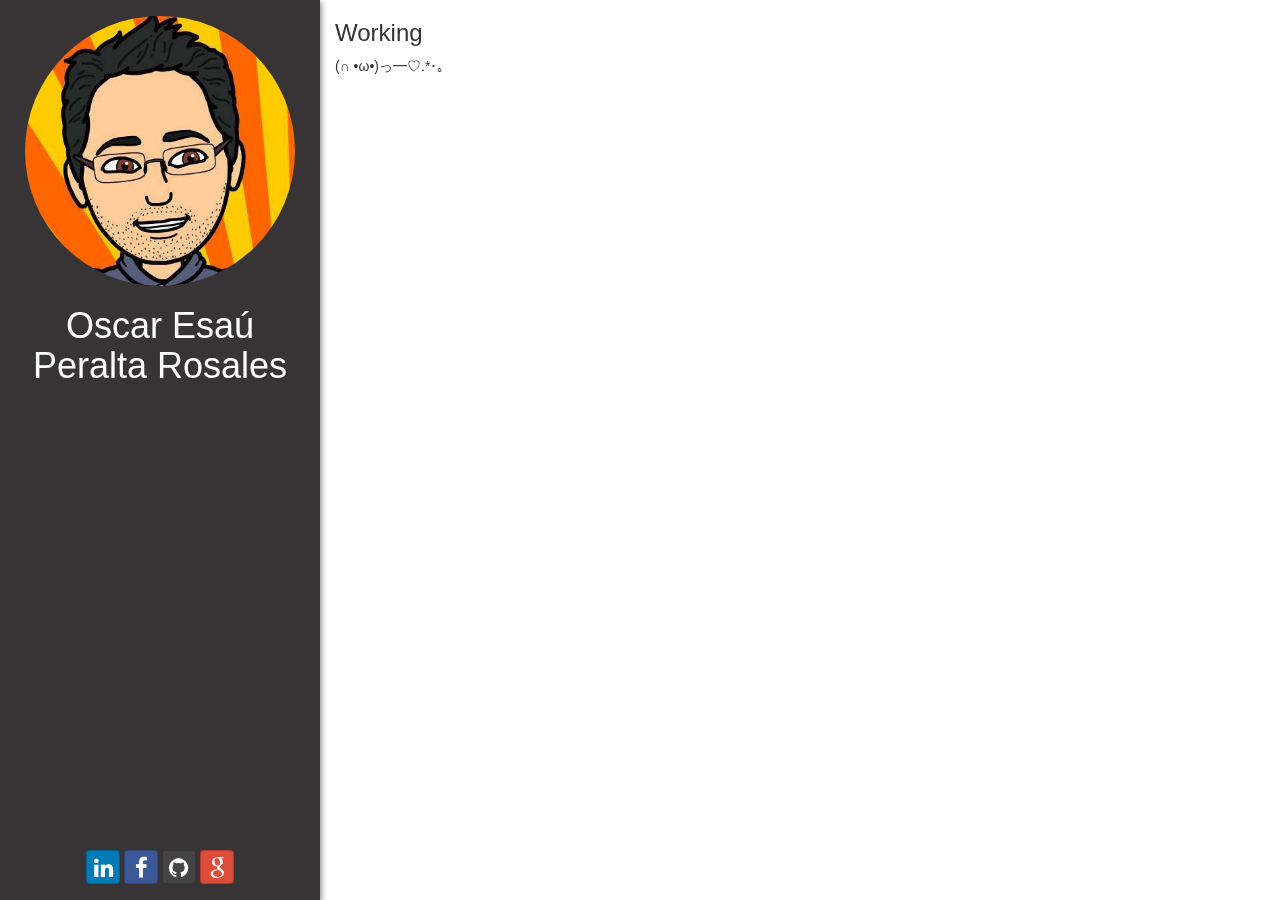
==== index.html @ de8d1b92 "Agregado CV" ====
<DOCTYPE! html>
<html lang="es">
<head>
	<meta charset="utf-8">
    <meta http-equiv="X-UA-Compatible" content="IE=edge">
    <meta name="viewport" content="width=device-width, initial-scale=1">

    <link rel="stylesheet" type="text/css" href="css/bootstrap.min.css">
    <link rel="stylesheet" type="text/css" href="css/font-awesome.min.css">
    <link rel="stylesheet" type="text/css" href="css/bootstrap-social.css">
    <link rel="stylesheet" type="text/css" href="css/app.css">

	<title> Esaú Peralta </title>
</head>
<body>

	<div class="container-fluid">
		<div class="row">
			<div class="col-md-3 col-sm-12 sidebar">
				<div class="row">
					<div class="col-md-12 col-sm-12 top">
						<a href="docs/cv_7.pdf" target="_blank"> 
							<img src="img/pic.jpg" class="img-circle" height="30%">
						</a>
						<div class="col-md-12">
							<h1> Oscar Esaú Peralta Rosales </h1>
						</div>
					</div>
					<div class="col-ms-12 bottom">
						<a class="btn btn-social-icon btn-linkedin" href="https://www.linkedin.com/in/esauopr" target="_blank">
							<i class="fa fa-linkedin"></i>
						</a>
						<a class="btn btn-social-icon btn-facebook" href="https://www.facebook.com/esau.peralta.5" target="_blank">
							<i class="fa fa-facebook"></i>
						</a>
						<a class="btn btn-social-icon btn-github" href="https://github.com/EsauPR" target="_blank">
							<i class="fa fa-github"></i>
						</a>
						<a class="btn btn-social-icon btn-google" href="https://plus.google.com/u/0/+EsaúPeralta" target="_blank">
							<i class="fa fa-google"></i>
						</a>
					</div>
				</div>
			</div>
			<div class="col-md-9 col-md-offset-3 col-sm-12 content">
				<div class="row">
					<div class="col-md-12 head">
						<h3> Working </h3>
						<footer class="footer" >
							(∩ •ω•)っ━♡.*･｡	
						</footer>
						
					</div>
					<div class="col-md-12 body">
										
					</div>
				</div>
			</div>
		</div>
	</div>
	<script type="text/javascript" src="js/jquery-1.11.3.min.js"></script>
	<script type="text/javascript" src="js/bootstrap.min.js"></script>
</body>
</html>
---- css/app.css ----
/*
*	Small devices (tablets, 768px and up)
*	@media (min-width: @screen-sm-min) { ... }
*
*	Medium devices (desktops, 992px and up)
*	@media (min-width: @screen-md-min) { ... }
*
*	Large devices (large desktops, 1200px and up)
*	@media (min-width: @screen-lg-min) { ... }
*/

@media (min-width: 992px) {
	.sidebar {
		position: fixed;
		height: 100%;
	}
	
	.bottom {
		position: absolute;
		left: 0px;
		bottom: 0px;
		width: 100%;
	}
}

.sidebar {
	background-color: #383436;
	box-shadow: 2px 2px 5px #999;
}

.top {
	text-align: center;
	top: auto;
	padding: 5% 0%;
	color: white;
}

.content {
	
}

.head {
}

.body {

}

.bottom {
	text-align: center;
	padding-bottom: 5%;
}
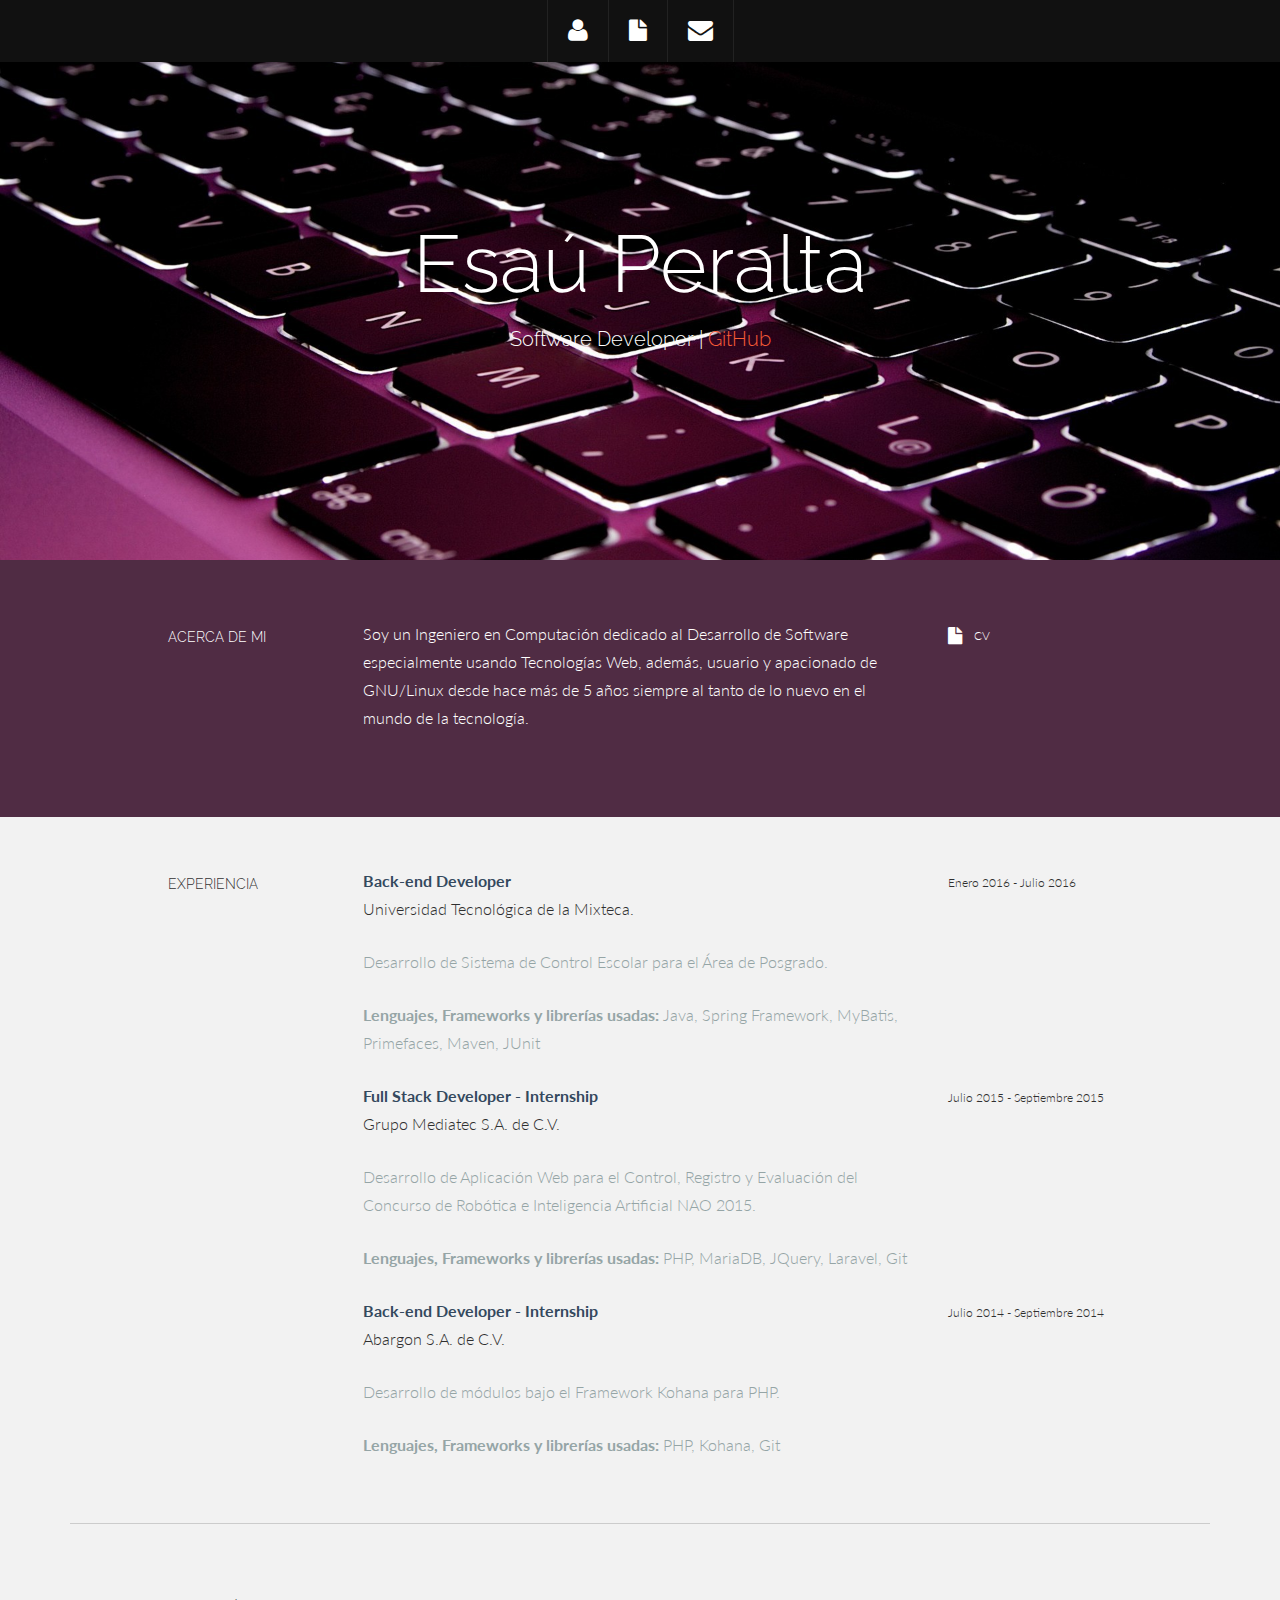
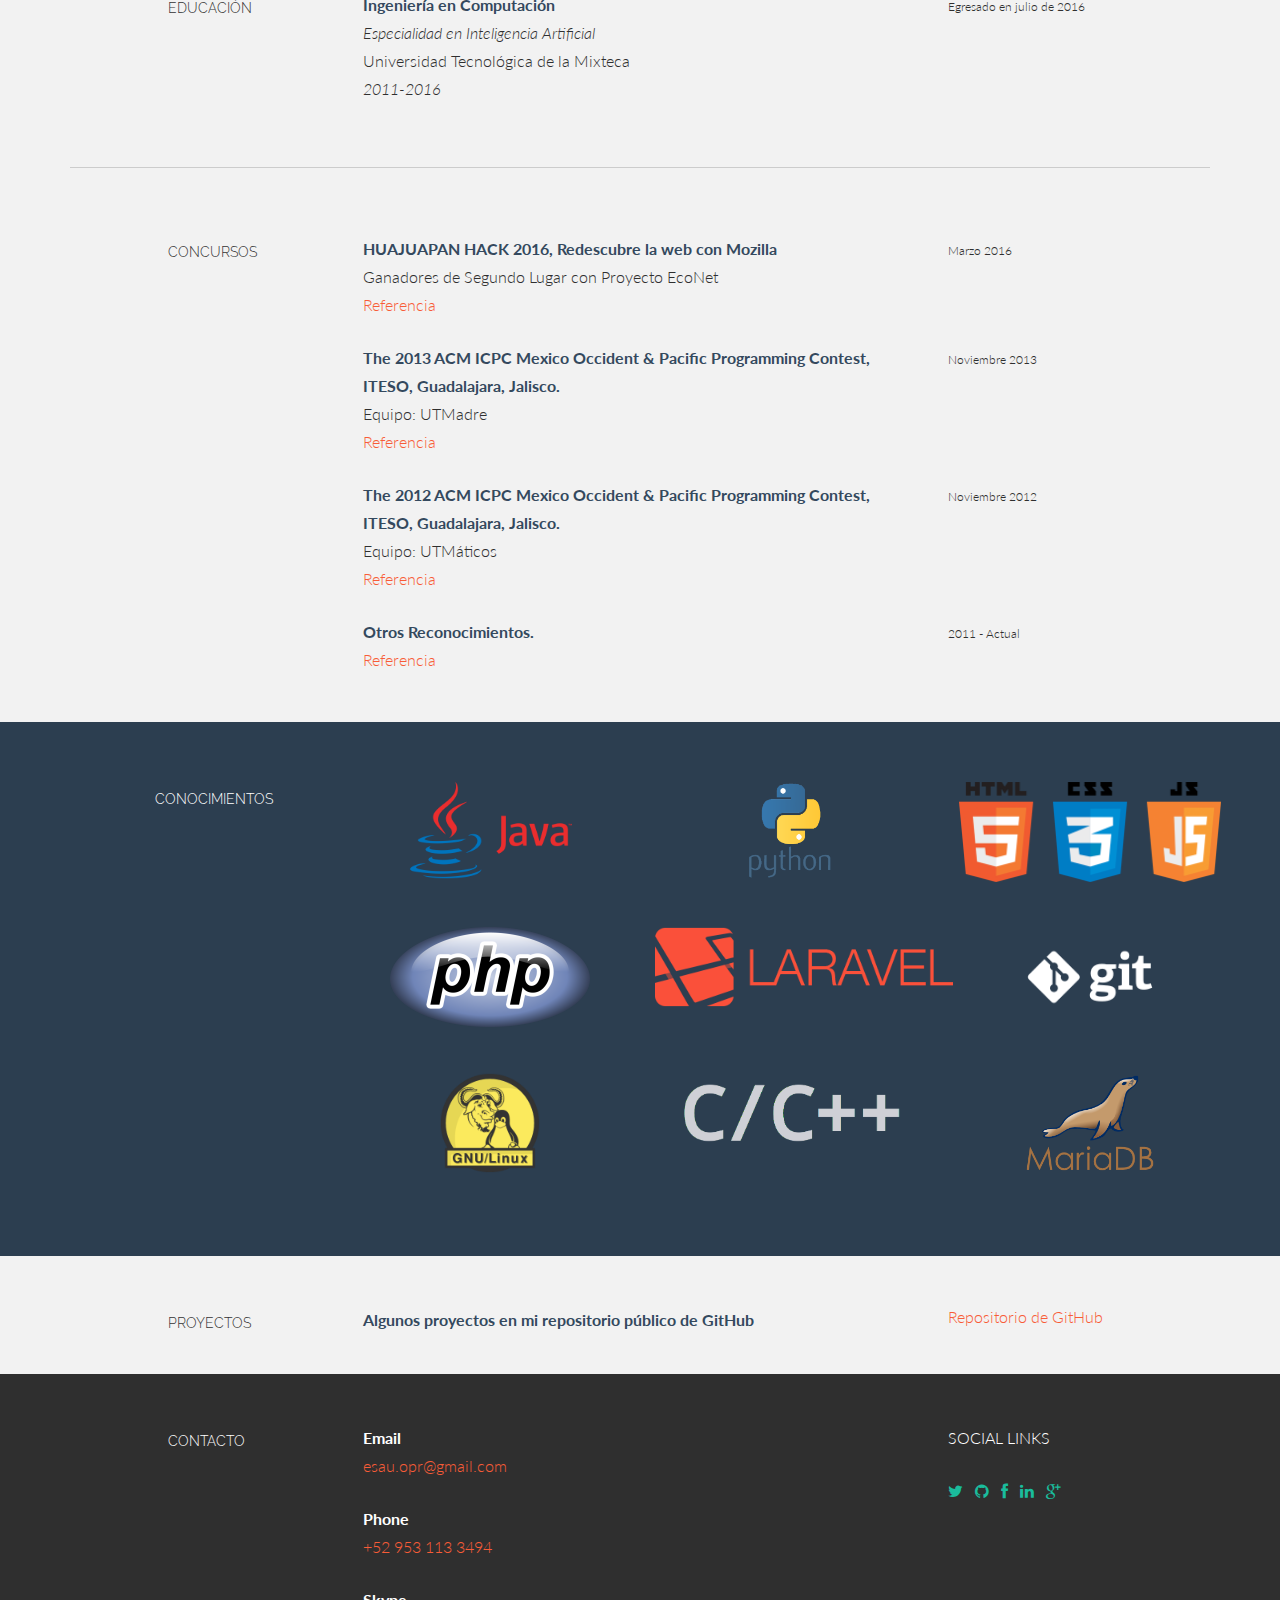
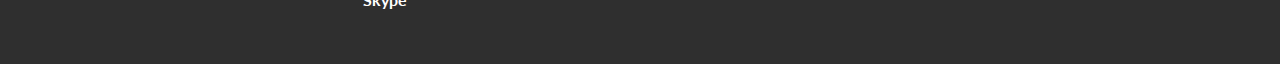
==== commit f1917518: "Actualizaciones menores" ====
--- a/index.html
+++ b/index.html
@@ -1,64 +1,335 @@
-<DOCTYPE! html>
-<html lang="es">
-<head>
-	<meta charset="utf-8">
-    <meta http-equiv="X-UA-Compatible" content="IE=edge">
-    <meta name="viewport" content="width=device-width, initial-scale=1">
-
-    <link rel="stylesheet" type="text/css" href="css/bootstrap.min.css">
-    <link rel="stylesheet" type="text/css" href="css/font-awesome.min.css">
-    <link rel="stylesheet" type="text/css" href="css/bootstrap-social.css">
-    <link rel="stylesheet" type="text/css" href="css/app.css">
-
-	<title> Esaú Peralta </title>
-</head>
-<body>
-
-	<div class="container-fluid">
+<!DOCTYPE html>
+<html lang="en">
+  <head>
+    <meta charset="utf-8">
+    <meta name="viewport" content="width=device-width, initial-scale=1.0">
+    <meta name="description" content="">
+    <meta name="author" content="">
+    <link rel="shortcut icon" href="assets/ico/favicon.png">
+
+    <title>Esaú Peralta - Resume</title>
+
+    <!-- Bootstrap core CSS -->
+    <link href="assets/css/bootstrap.css" rel="stylesheet">
+
+    <!-- Custom styles for this template -->
+    <link href="assets/css/main.css" rel="stylesheet">
+    
+	<link rel="stylesheet" href="assets/css/font-awesome.min.css">
+	<link rel="stylesheet" type="text/css" href="assets/css/bootstrap-social.css">
+    
+    <link href='http://fonts.googleapis.com/css?family=Lato:300,400,700,300italic,400italic' rel='stylesheet' type='text/css'>
+    <link href='http://fonts.googleapis.com/css?family=Raleway:400,300,700' rel='stylesheet' type='text/css'>
+    
+    <script src="assets/js/jquery.min.js"></script>
+    <script type="text/javascript" src="assets/js/smoothscroll.js"></script> 
+    <script src="assets/js/Chart.js"></script>
+
+    <!-- HTML5 shim and Respond.js IE8 support of HTML5 elements and media queries -->
+    <!--[if lt IE 9]>
+      <script src="assets/js/html5shiv.js"></script>
+      <script src="assets/js/respond.min.js"></script>
+    <![endif]-->
+  </head>
+
+  <body data-spy="scroll" data-offset="0" data-target="#nav">
+
+	<div id="section-topbar">
+		<div id="topbar-inner">
+			<div class="container">
+				<div class="row">
+					<div class="dropdown">
+						<ul id="nav" class="nav">
+							<li class="menu-item"><a class="smoothScroll" href="#about" title="About"><i class="icon-user"></i></a></li>
+							<li class="menu-item"><a class="smoothScroll" href="#resume" title="Resume"><i class="icon-file"></i></a></li>
+							<li class="menu-item"><a class="smoothScroll" href="#contact" title="Contact"><i class="icon-envelope"></i></a></li>
+						</ul><!--/ uL#nav -->
+					</div><!-- /.dropdown -->
+
+					<div class="clear"></div>
+				</div><!--/.row -->
+			</div><!--/.container -->
+
+			<div class="clear"></div>
+		</div><!--/ #topbar-inner -->
+	</div><!--/ #section-topbar -->
+
+	
+	<div id="headerwrap">
+		<div class="container">
+			<div class="row centered">
+				<div class="col-lg-12">
+					<h1>Esaú Peralta</h1>
+					<h3>Software Developer | <a href="https://github.com/EsauPR" target="_blank">GitHub</a></h3>
+				</div><!--/.col-lg-12 -->
+			</div><!--/.row -->
+		</div><!--/.container -->
+	</div><!--/.#headerwrap -->
+	
+
+	<section id="about" name="about"></section>
+	<div id="intro">
+		<div class="container">
+			<div class="row">
+				
+				<div class="col-lg-2 col-lg-offset-1">
+					<h5>ACERCA DE MI</h5>
+				</div>
+				<div class="col-lg-6">
+					<p>Soy un Ingeniero en Computación dedicado al Desarrollo de Software especialmente usando Tecnologías Web, además, usuario y apacionado de GNU/Linux desde hace más de 5 años siempre al tanto de lo nuevo en el mundo de la tecnología.</p>
+				</div>
+				<div class="col-lg-3">
+					<p><a href="docs/cv_7.pdf" target="_blank"><i class="icon-file"></i></a> <sm>CV</sm></p>
+				</div>
+				
+			</div><!--/.row -->
+		</div><!--/.container -->
+	</div><!--/ #intro -->
+
+
+	<section id="resume" name="resume"></section>
+	
+	<!--WORK DESCRIPTION -->
+	<div class="container desc">
 		<div class="row">
-			<div class="col-md-3 col-sm-12 sidebar">
+
+				<div class="col-lg-2 col-lg-offset-1">
+					<h5>EXPERIENCIA</h5>
+				</div>
+
+				<div class="col-lg-6">
+					<p><t>Back-end Developer</t><br/>
+						Universidad Tecnológica de la Mixteca. <br/>
+					</p>
+					<p><more>Desarrollo de Sistema de Control Escolar para el Área de Posgrado.</more></p>
+					<p><more><strong>Lenguajes, Frameworks y librerías usadas:</strong>
+					Java, Spring Framework, MyBatis, Primefaces, Maven, JUnit</more></p>
+				</div>
+				<div class="col-lg-3">
+					<p><sm>Enero 2016 - Julio 2016</sm></p>
+				</div>
+
+				<div class="col-lg-6 col-lg-offset-3">
+					<p><t>Full Stack Developer - Internship</t><br/>
+						Grupo Mediatec S.A. de C.V.</i> <br/>
+					</p>
+					<p><more>Desarrollo de Aplicación Web para el Control, Registro y Evaluación del Concurso de Robótica e Inteligencia Artificial NAO 2015.</more></p>
+					<p><more><strong>Lenguajes, Frameworks y librerías usadas:</strong>
+					PHP, MariaDB, JQuery, Laravel, Git</more></p>
+				</div>
+				<div class="col-lg-3">
+					<p><sm>Julio 2015 - Septiembre 2015</sm></p>
+				</div>
+
+				<div class="col-lg-6 col-lg-offset-3">
+					<p><t>Back-end Developer - Internship</t><br/>
+						Abargon S.A. de C.V.</i> <br/>
+					</p>
+					<p><more>Desarrollo de módulos bajo el Framework Kohana para PHP.</more></p>
+					<p><more><strong>Lenguajes, Frameworks y librerías usadas:</strong>
+					PHP, Kohana, Git</more></p>
+				</div>
+				<div class="col-lg-3">
+					<p><sm>Julio 2014 - Septiembre 2014</sm></p>
+				</div>
+	
+				
+		</div><!--/.row -->
+		<br>
+		<hr>
+	</div><!--/.container -->
+
+	<!--EDUCATION DESCRIPTION -->
+	<div class="container desc">
+		<div class="row">
+
+				<div class="col-lg-2 col-lg-offset-1">
+					<h5>EDUCACIÓN</h5>
+				</div>
+				<div class="col-lg-6">
+					<p><t>Ingeniería en Computación</t><br/>
+						<i>Especialidad en Inteligencia Artificial</i><br/>
+						Universidad Tecnológica de la Mixteca <br/>
+						<i>2011-2016</i>
+					</p>
+				</div>
+				<div class="col-lg-3">
+					<p><sm>Egresado en julio de 2016</sm><br/>
+					</p>
+				</div>
+	
+		</div><!--/.row -->
+		<br>
+		<hr>
+	</div><!--/.container -->
+
+	<!--AWARDS DESCRIPTION -->
+	<div class="container desc">
+		<div class="row">
+				<div class="col-lg-2 col-lg-offset-1">
+					<h5>CONCURSOS</h5>
+				</div>
+				<div class="col-lg-6">
+					<p><t>HUAJUAPAN HACK 2016, Redescubre la web con Mozilla</t><br/>
+						Ganadores de Segundo Lugar con Proyecto EcoNet <br/>
+						<a href="http://www.huajuapanhack.com/" target="_blank">Referencia</a>
+					</p>
+				</div>
+				<div class="col-lg-3">
+					<p><sm>Marzo 2016</sm></p>
+				</div>
+	
+				<div class="col-lg-6 col-lg-offset-3">
+					<p><t>The 2013 ACM ICPC Mexico Occident &amp; Pacific Programming Contest, ITESO,
+Guadalajara, Jalisco.</t><br/>
+						Equipo: UTMadre <br/>
+						<a href="http://blogs.iteso.mx/acm/2013/09/25/equipos-clasificados-al-regional-2013-en-iteso/" target="_blank">Referencia</a>
+					</p>
+				</div>
+				<div class="col-lg-3">
+					<p><sm>Noviembre 2013</sm></p>
+				</div>
+
+				<div class="col-lg-6 col-lg-offset-3">
+					<p><t>The 2012 ACM ICPC Mexico Occident &amp; Pacific Programming Contest, ITESO,
+Guadalajara, Jalisco.</t><br/>
+						Equipo: UTMáticos <br/>
+						<a href="http://blogs.iteso.mx/acm/2012/10/15/equipos-clasificados-al-regional-considerando-resultados-de-preliminares-hasta-el-13-de-octubre/" target="_blank">Referencia</a>
+					</p>
+				</div>
+				<div class="col-lg-3">
+					<p><sm>Noviembre 2012</sm></p>
+				</div>
+
+				<div class="col-lg-6 col-lg-offset-3">
+					<p><t>Otros Reconocimientos.</t><br/>
+						<a href="docs/Reconocimientos" target="_blank">Referencia</a>
+					</p>
+				</div>
+				<div class="col-lg-3">
+					<p><sm>2011 - Actual</sm></p>
+				</div>
+		
+		</div><!--/.row -->
+		<br>
+	</div><!--/.container -->
+	
+	
+	<!--SKILLS DESCRIPTION -->
+	<div id="skillswrap">
+		<div class="container">
+			<div class="row">
 				<div class="row">
-					<div class="col-md-12 col-sm-12 top">
-						<a href="docs/cv_7.pdf" target="_blank"> 
-							<img src="img/pic.jpg" class="img-circle" height="30%">
-						</a>
-						<div class="col-md-12">
-							<h1> Oscar Esaú Peralta Rosales </h1>
-						</div>
-					</div>
-					<div class="col-ms-12 bottom">
-						<a class="btn btn-social-icon btn-linkedin" href="https://www.linkedin.com/in/esauopr" target="_blank">
-							<i class="fa fa-linkedin"></i>
-						</a>
-						<a class="btn btn-social-icon btn-facebook" href="https://www.facebook.com/esau.peralta.5" target="_blank">
-							<i class="fa fa-facebook"></i>
-						</a>
-						<a class="btn btn-social-icon btn-github" href="https://github.com/EsauPR" target="_blank">
-							<i class="fa fa-github"></i>
-						</a>
-						<a class="btn btn-social-icon btn-google" href="https://plus.google.com/u/0/+EsaúPeralta" target="_blank">
-							<i class="fa fa-google"></i>
-						</a>
-					</div>
-				</div>
+					<div class="col-lg-2 col-lg-offset-1">
+						<h5>CONOCIMIENTOS</h5>
+					</div>
+					<div class="col-lg-3 centered">
+						<img height="100px" src="assets/img/logos/java-logo.png"/>
+					</div>
+					<div class="col-lg-3 centered">
+						<img height="100px" src="assets/img/logos/Python-Logo-PNG-Image.png"/>
+					</div>
+					<div class="col-lg-3 centered">
+						<img height="100px" src="assets/img/logos/html5-css-javascript-logos.png"/>
+					</div>	
+				</div>
+				<br/><br/>
+				<div class="row">
+					<div class="col-lg-3 col-lg-offset-3 centered">
+						<img height="100px" src="assets/img/logos/800px-CmpE146_S13_T2_PHP-logo.png"/>
+					</div>
+					<div class="col-lg-3 centered">
+						<img height="80px" src="assets/img/logos/laravel.png"/>
+					</div>
+					<div class="col-lg-3 centered">
+						<img height="100px" src="assets/img/logos/logo_git.png"/>
+					</div>
+				</div>
+				<br/><br/>
+				<div class="row">
+					<div class="col-lg-3 col-lg-offset-3 centered">
+						<img height="100px" src="assets/img/logos/gnulinuxLogo.png"/>
+					</div>
+					<div class="col-lg-3 centered">
+						<img height="80px" src="assets/img/logos/c.png"/>
+					</div>
+					<div class="col-lg-3 centered">
+						<img height="100px" src="assets/img/logos/Mariadb.png"/>
+					</div>
+				</div>
+
+			</div><!--/.row -->
+			<br/>
+		</div><!--/.container -->
+	</div><!--/ #skillswrap -->
+
+	<div class="container desc">
+		<div class="row">
+			<div class="col-lg-2 col-lg-offset-1">
+				<h5>PROYECTOS</h5>
 			</div>
-			<div class="col-md-9 col-md-offset-3 col-sm-12 content">
-				<div class="row">
-					<div class="col-md-12 head">
-						<h3> Working </h3>
-						<footer class="footer" >
-							(∩ •ω•)っ━♡.*･｡	
-						</footer>
-						
-					</div>
-					<div class="col-md-12 body">
-										
-					</div>
-				</div>
+			<div class="col-lg-6">
+				<p><t>Algunos proyectos en mi repositorio público de GitHub</t><br/>
+				</p>
 			</div>
+			<div class="col-lg-3">
+				<a href="https://github.com/EsauPR" target="_blank">Repositorio de GitHub</a>
+			</div>
+			<br/><br/><br/>
 		</div>
 	</div>
-	<script type="text/javascript" src="js/jquery-1.11.3.min.js"></script>
-	<script type="text/javascript" src="js/bootstrap.min.js"></script>
-</body>
+	
+
+
+	<section id="contact" name="contact"></section>
+	<!--FOOTER DESCRIPTION -->
+	<div id="footwrap">
+		<div class="container">
+			<div class="row">
+			
+				<div class="col-lg-2 col-lg-offset-1">
+					<h5>CONTACTO</h5>
+				</div>
+				<div class="col-lg-6">
+					<p><t>Email</t><br/>
+						<a href="mailto:esau.opr@gmail.com">esau.opr@gmail.com</a><br/>
+					</p>
+					<p><t>Phone</t><br/>
+						<a href="tel:+529531133494">+52 953 113 3494</a> <br/>
+					</p>
+					<p style="margin-bottom: 0px;"><t>Skype</t></p>
+						<script type="text/javascript" src="https://secure.skypeassets.com/i/scom/js/skype-uri.js"></script>
+						<div id="SkypeButton_Call_esau_peralta_1">
+							<script type="text/javascript">
+								Skype.ui({
+								"name": "call",
+								"element": "SkypeButton_Call_esau_peralta_1",
+								"participants": ["esau_peralta"]
+								});
+							</script>
+						</div>
+					
+				</div>
+				<div class="col-lg-3">
+					<p>SOCIAL LINKS</p>
+					<p>
+						<a href="https://twitter.com/EsauOpr" target="_blank"><i class="icon-twitter"></i></a>
+						<a href="https://github.com/EsauPR" target="_blank"><i class="icon-github"></i></a>
+						<a href="https://www.facebook.com/esau.peralta.5" target="_blank"><i class="icon-facebook"></i></a>
+						<a href="https://www.linkedin.com/in/esauopr" target="_blank"><i class="icon-linkedin"></i></a>
+						<a href="https://plus.google.com/u/0/+Esa%C3%BAPeralta" target="_blank"><i class="icon-google-plus"></i></a>
+					</p>
+				</div>
+			</div><!--/.row -->
+		</div><!--/.container -->
+	</div><!--/ #footer -->
+	
+	
+	
+
+    <!-- Bootstrap core JavaScript
+    ================================================== -->
+    <!-- Placed at the end of the document so the pages load faster -->
+    <script src="assets/js/bootstrap.js"></script>
+  </body>
 </html>
--- a/assets/css/main.css
+++ b/assets/css/main.css
@@ -0,0 +1,285 @@
+ /* Author: Carlos Alvarez
+ * URL: http://alvarez.is
+ *
+ * Project Name: Kelvin - Free Bootstrap 3 Resume Theme
+ * Version: 1.0
+ * URL: http://blacktie.co
+ */
+
+body {
+  background-color: #f2f2f2;
+    font-family: "Lato";
+    font-weight: 300;
+    font-size: 16px;
+    color: #555;
+
+    -webkit-font-smoothing: antialiased;
+    -webkit-overflow-scrolling: touch;
+}
+
+/* Titles */
+h1, h2, h3, h4, h5, h6 {
+    font-family: "Raleway";
+    font-weight: 300;
+    color: #333;
+}
+
+
+/* Paragraph & Typographic */
+p {
+    line-height: 28px;
+    margin-bottom: 25px;
+}
+
+.centered {
+    text-align: center;
+}
+
+/* Links */
+a {
+    color: #f85c37;
+    word-wrap: break-word;
+
+    -webkit-transition: color 0.1s ease-in, background 0.1s ease-in;
+    -moz-transition: color 0.1s ease-in, background 0.1s ease-in;
+    -ms-transition: color 0.1s ease-in, background 0.1s ease-in;
+    -o-transition: color 0.1s ease-in, background 0.1s ease-in;
+    transition: color 0.1s ease-in, background 0.1s ease-in;
+}
+
+a:hover,
+a:focus {
+    color: #7b7b7b;
+    text-decoration: none;
+    outline: 0;
+}
+
+a:before,
+a:after {
+    -webkit-transition: color 0.1s ease-in, background 0.1s ease-in;
+    -moz-transition: color 0.1s ease-in, background 0.1s ease-in;
+    -ms-transition: color 0.1s ease-in, background 0.1s ease-in;
+    -o-transition: color 0.1s ease-in, background 0.1s ease-in;
+    transition: color 0.1s ease-in, background 0.1s ease-in;
+}
+
+ hr {
+    display: block;
+    height: 1px;
+    border: 0;
+    border-top: 1px solid #ccc;
+    margin: 1em 0;
+    padding: 0;
+}
+
+
+/*---------------------------------------------------
+	3.1 Topbar
+---------------------------------------------------*/
+
+#section-topbar {
+	position: fixed;
+	top: 0;
+	left: 0;
+	right: 0;
+	z-index: 10000;
+	overflow: visible;
+	font: normal 16px/24px  'Open Sans', "Helvetica Neue", Helvetica, Arial, sans-serif;
+}
+
+#section-topbar a {
+  color: #fff;
+}
+
+#topbar-inner {
+	background: #111;
+	line-height: 0;
+	text-align: center;
+}
+
+/*
+	Top Bar
+
+	By default, top navigation bar uses "fixed" position
+*/
+#section-topbar ul#nav {
+	display: inline-block;
+	position: relative;
+	margin: 0;
+	padding: 0;
+
+	border-right: 1px solid #222;
+
+	/* For IE, the outcast */
+	zoom:1;
+	*display: inline;
+}
+
+#section-topbar ul#nav > li {
+	display: block;
+    float: left;
+    padding: 0;
+}
+
+
+#section-topbar ul#nav a {
+  display: block;
+  font: normal 11px/18px "Helvetica Neue", Helvetica, Arial, sans-serif;
+  text-decoration: none;
+  padding: 18px 20px 18px 20px;
+  border-left: 1px solid #222;
+}
+
+	#section-topbar ul#nav a:hover {
+	  background: #222;
+	  text-decoration: none;
+	  border-left: 1px solid #111;
+	}
+
+	#section-topbar ul#nav .active a {
+		background: #44bbaa;
+		border-left: 1px solid #111;
+	}
+
+		#section-topbar ul#nav .active a:hover {
+			background: #44bbaa;
+		}
+#section-topbar i {
+	font-size: 25px;
+}
+/*---------------------------------------------------
+	SECTION WRAPS
+---------------------------------------------------*/
+
+/* Header Wrap */
+#headerwrap {
+	background: url(../img/wallhaven-14670.jpg) no-repeat center top;
+	margin-top: 60px;
+	padding-top:140px;
+	text-align:center;
+	background-attachment: relative;
+	background-position: center center;
+	min-height: 500px;
+	width: 100%;
+	
+    -webkit-background-size: 100%;
+    -moz-background-size: 100%;
+    -o-background-size: 100%;
+    background-size: 100%;
+
+    -webkit-background-size: cover;
+    -moz-background-size: cover;
+    -o-background-size: cover;
+    background-size: cover;
+}
+
+#headerwrap h1 {
+	font-size: 80px;
+	color: white;
+}
+
+#headerwrap h3 {
+	font-size: 20px;
+	color: white;
+}
+
+/* Intnro Wrap */
+
+#intro {
+	/*background: #2c3e50;*/
+	background: #502c44;
+	padding-top: 60px;
+	padding-bottom: 60px;
+	color: white;
+} 
+
+#intro h5, p {
+	color: white;
+}
+
+#intro i {
+	color: white;
+	font-size: 20px;
+	padding-right: 8px;
+	vertical-align: middle;
+}
+
+
+#skillswrap {
+	background: #2c3e50;
+	padding-top: 60px;
+	padding-bottom: 60px;
+	color: white;
+}
+
+#skillswrap h5, p {
+	color: white;
+}
+
+#footwrap {
+	background: #2f2f2f;
+	padding-top: 50px;
+	padding-bottom: 50px;
+}
+
+#footwrap p {
+	color: white;
+}
+
+#footwrap h5 {
+	color: white;
+}
+
+
+#footwrap t {
+	font-weight: 700;
+}
+
+#footwrap i {
+	padding-right: 8px;
+	color: #1abc9c;
+}
+
+/* Copyright Wrap */
+
+#c {
+	background: #222222;
+	padding-top: 15px;
+	text-align: right;
+}
+
+#c p {
+	color: white
+}
+
+
+
+/* Global Values */
+
+.desc {
+	padding-top: 50px;
+}
+
+.desc p {
+	color: #2f2f2f;
+}
+
+.desc t {
+	color: #34495e;
+	font-weight: 700;
+}
+
+.desc imp {
+	padding: 6px;
+	color: white;
+	background: #34495e;
+}
+
+.desc more {
+	color: #95a5a6;
+}
+
+
+sm {
+	font-size: 12px;
+}
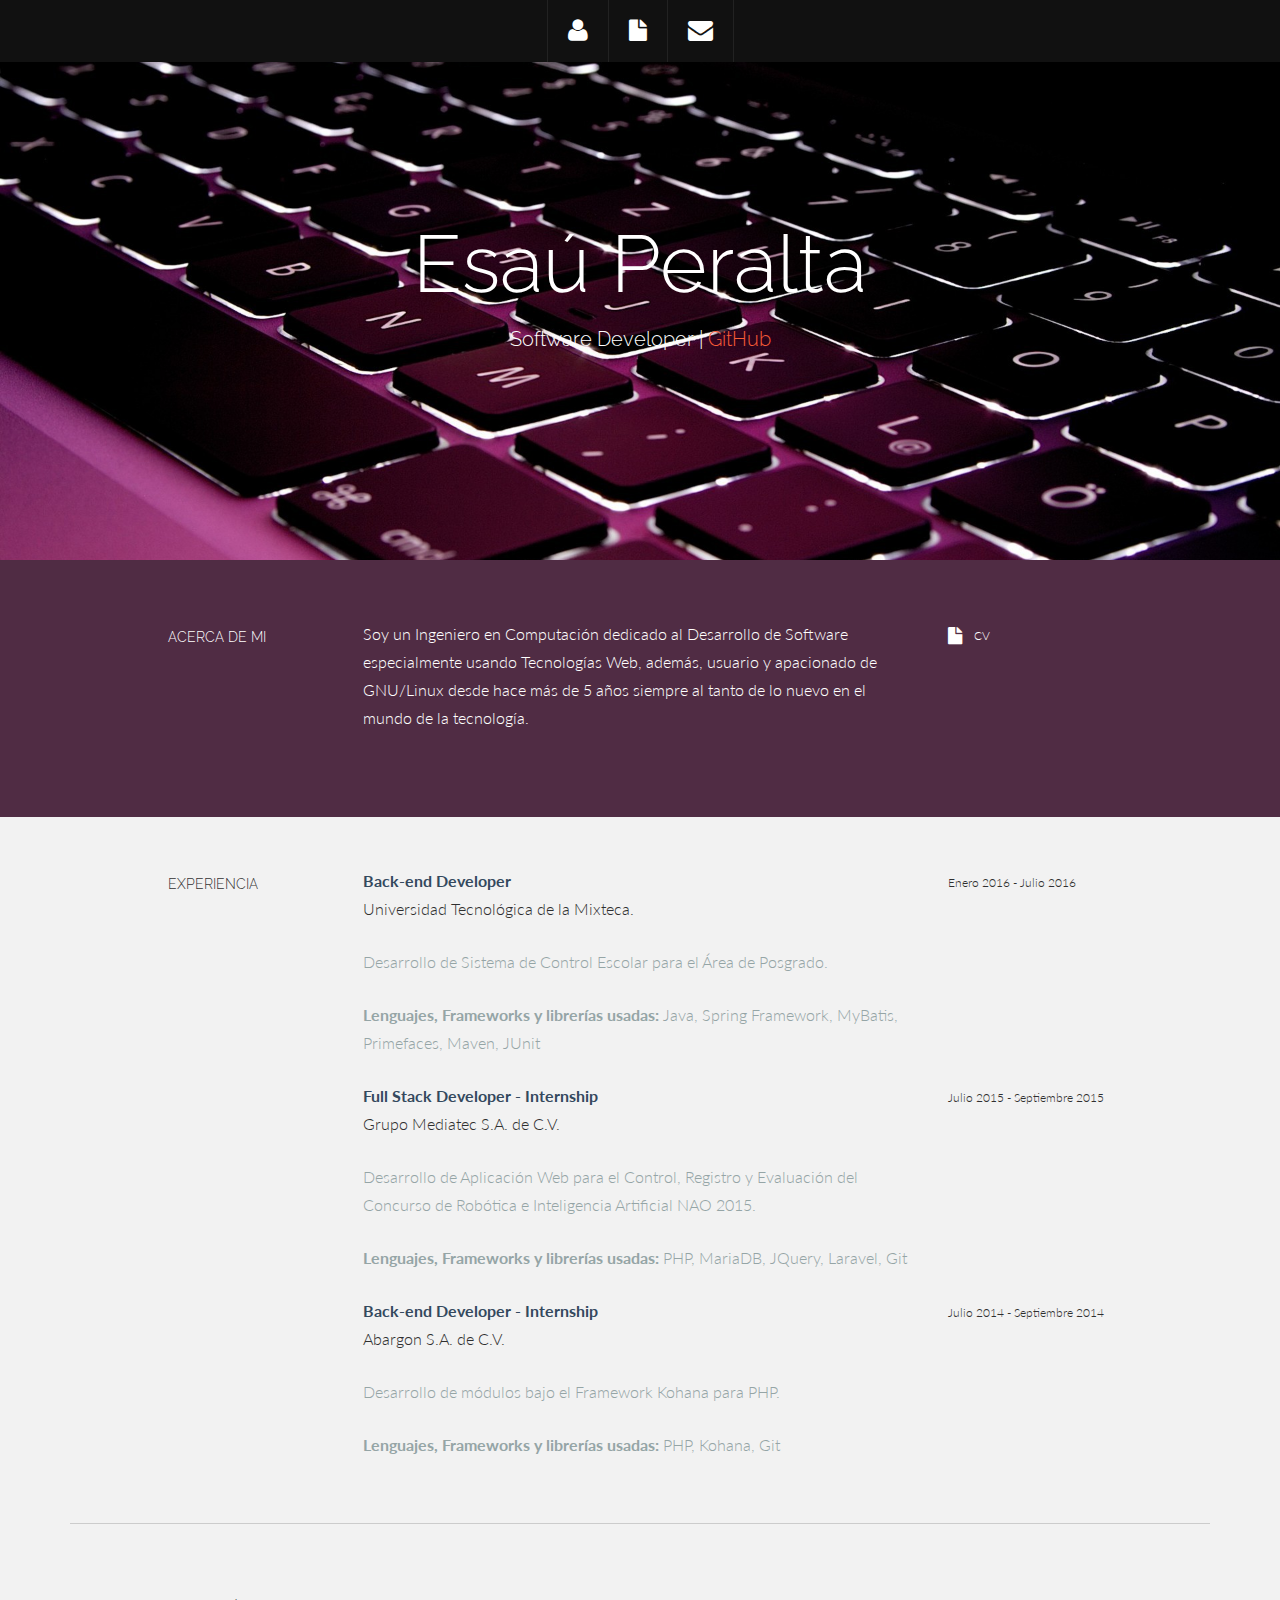
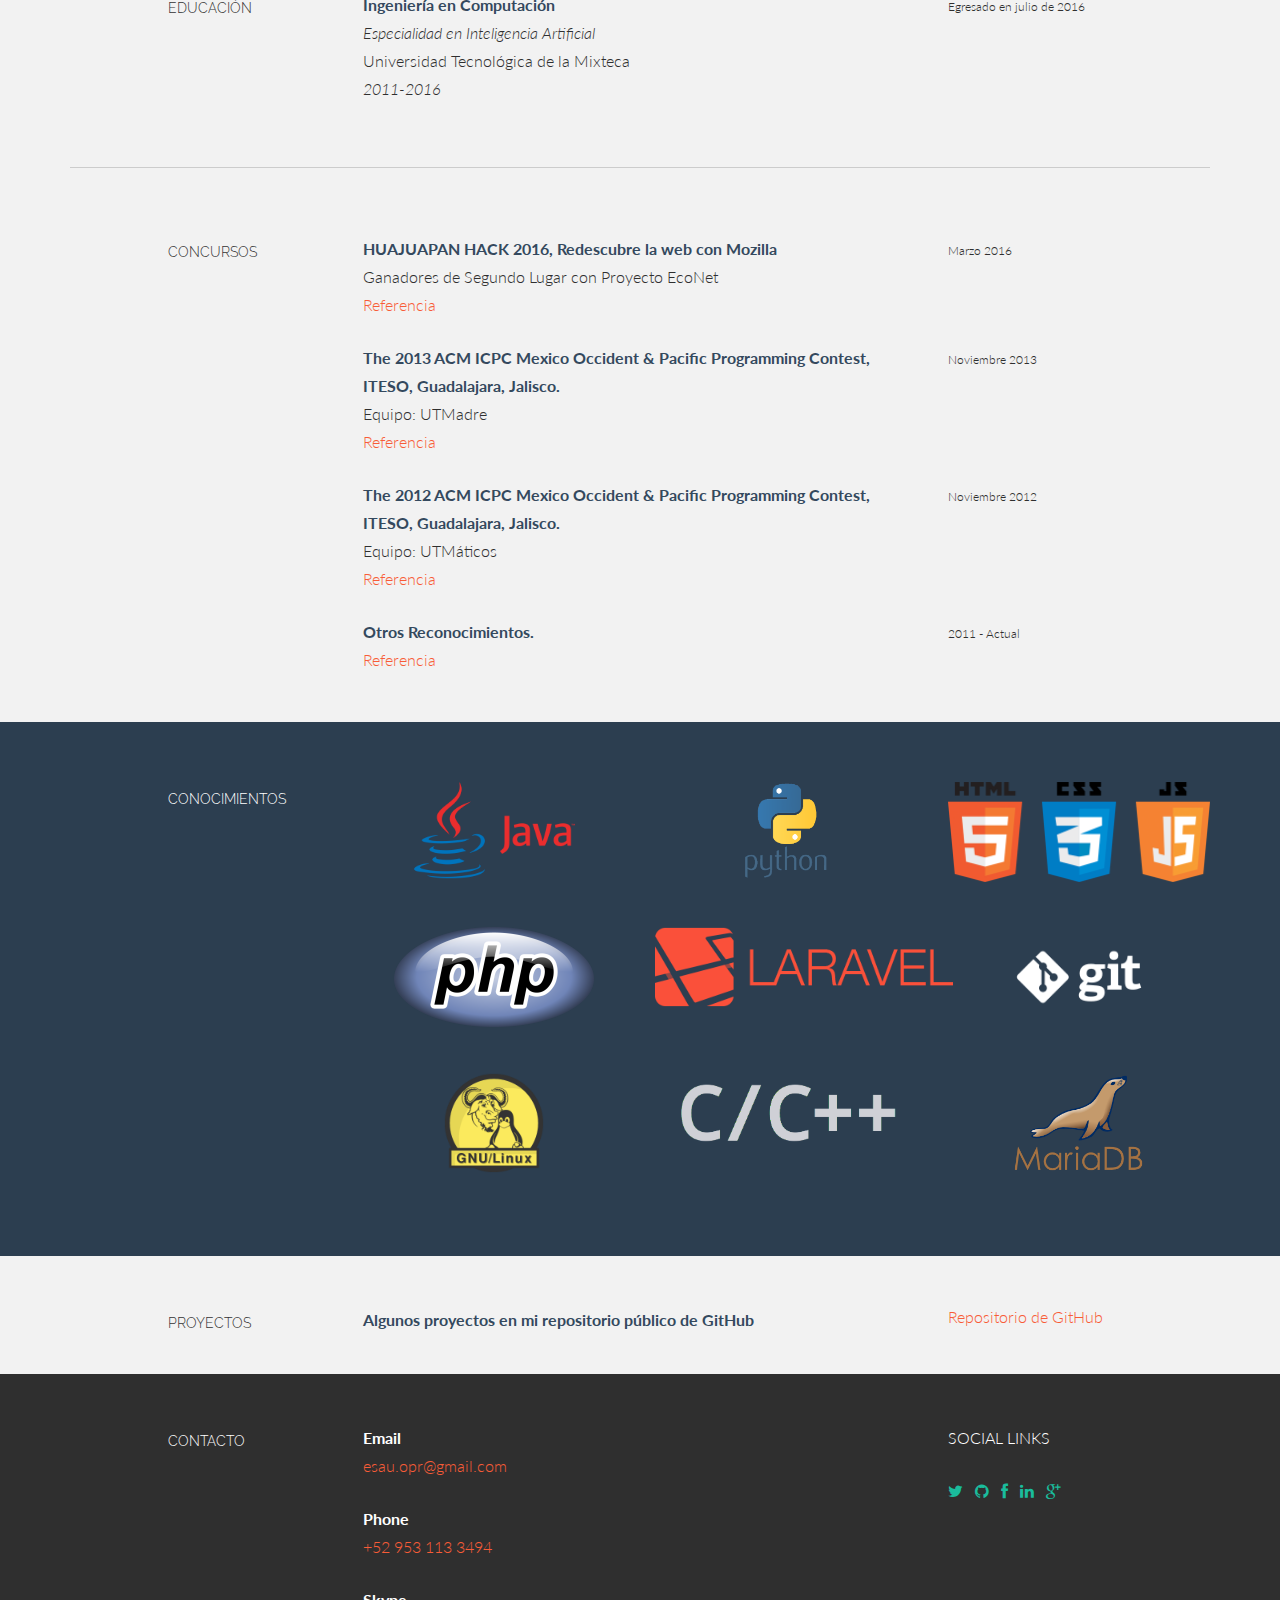
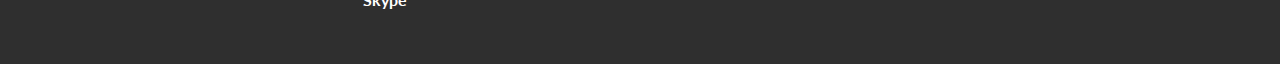
==== commit 4e598584: "Modificaciones a CV" ====
--- a/index.html
+++ b/index.html
@@ -217,8 +217,7 @@
 	
 	<!--SKILLS DESCRIPTION -->
 	<div id="skillswrap">
-		<div class="container">
-			<div class="row">
+		<div class="container">		
 				<div class="row">
 					<div class="col-lg-2 col-lg-offset-1">
 						<h5>CONOCIMIENTOS</h5>
@@ -257,8 +256,6 @@
 						<img height="100px" src="assets/img/logos/Mariadb.png"/>
 					</div>
 				</div>
-
-			</div><!--/.row -->
 			<br/>
 		</div><!--/.container -->
 	</div><!--/ #skillswrap -->
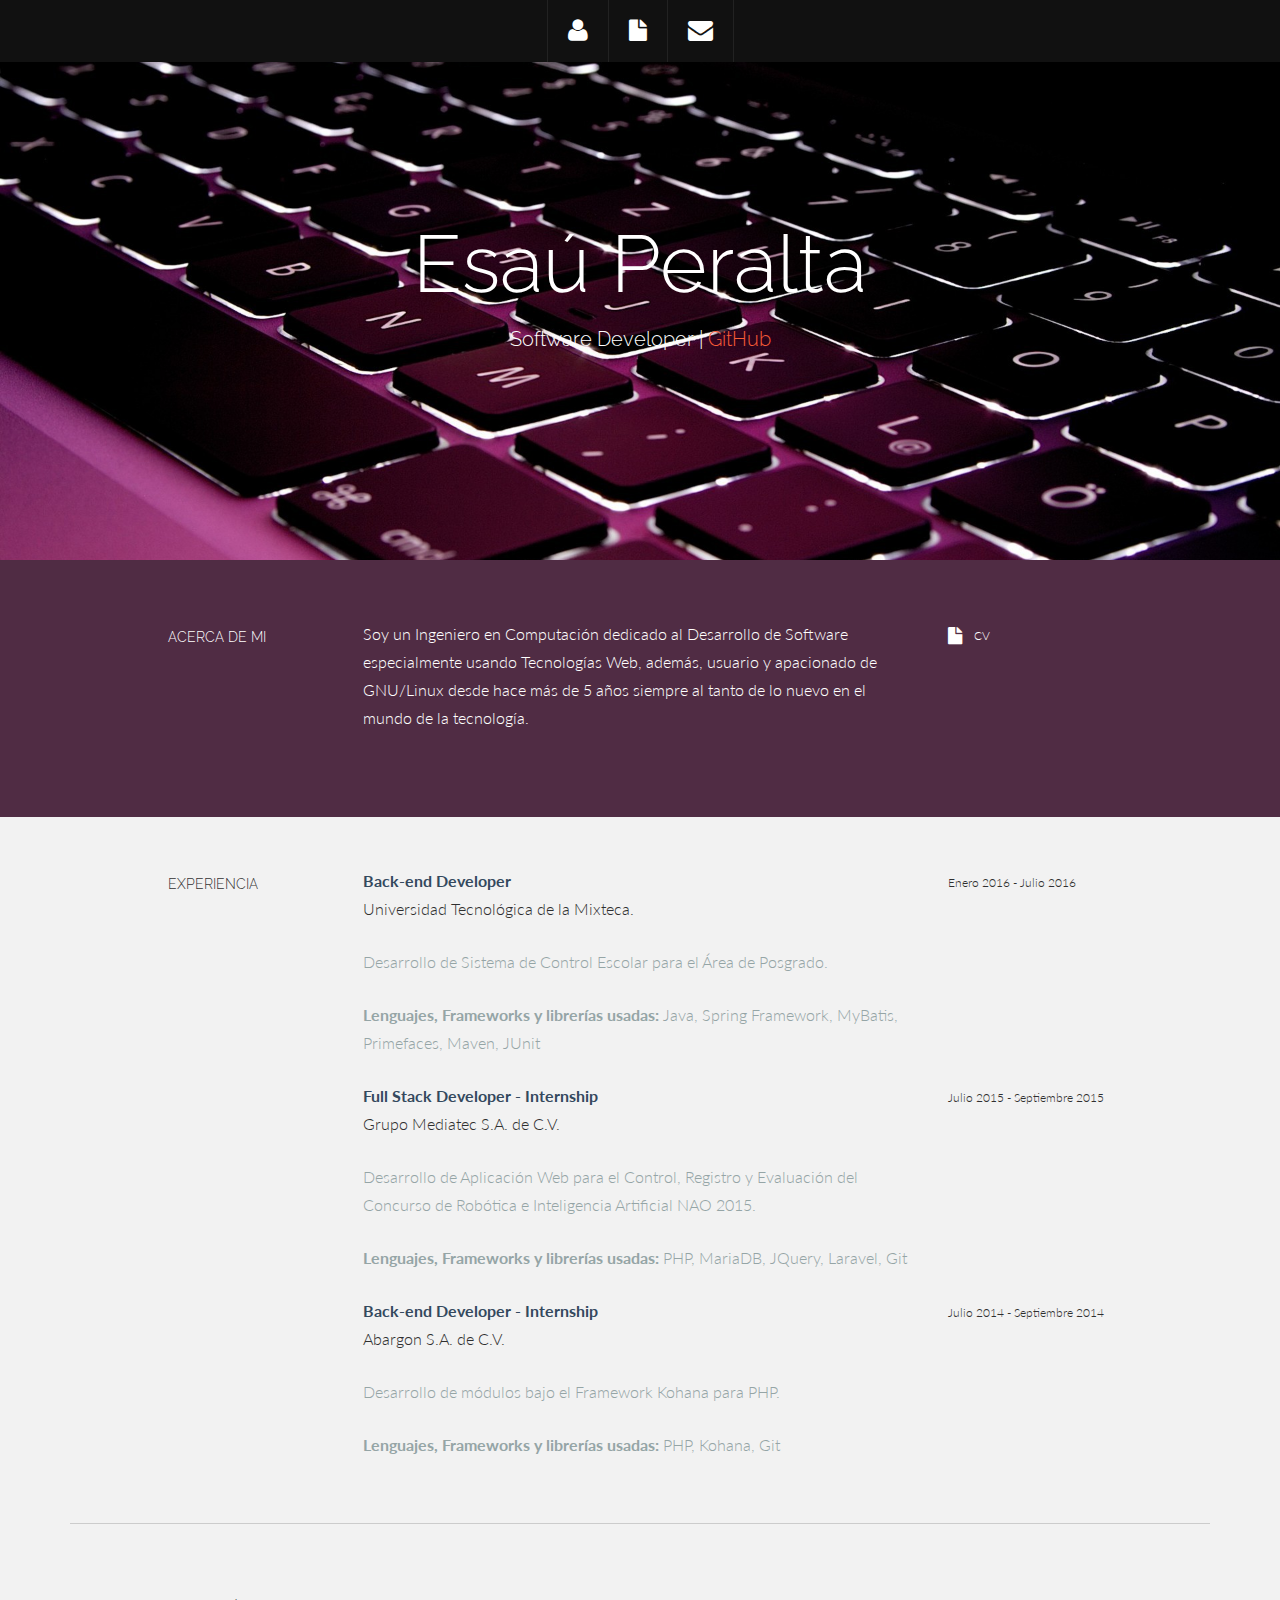
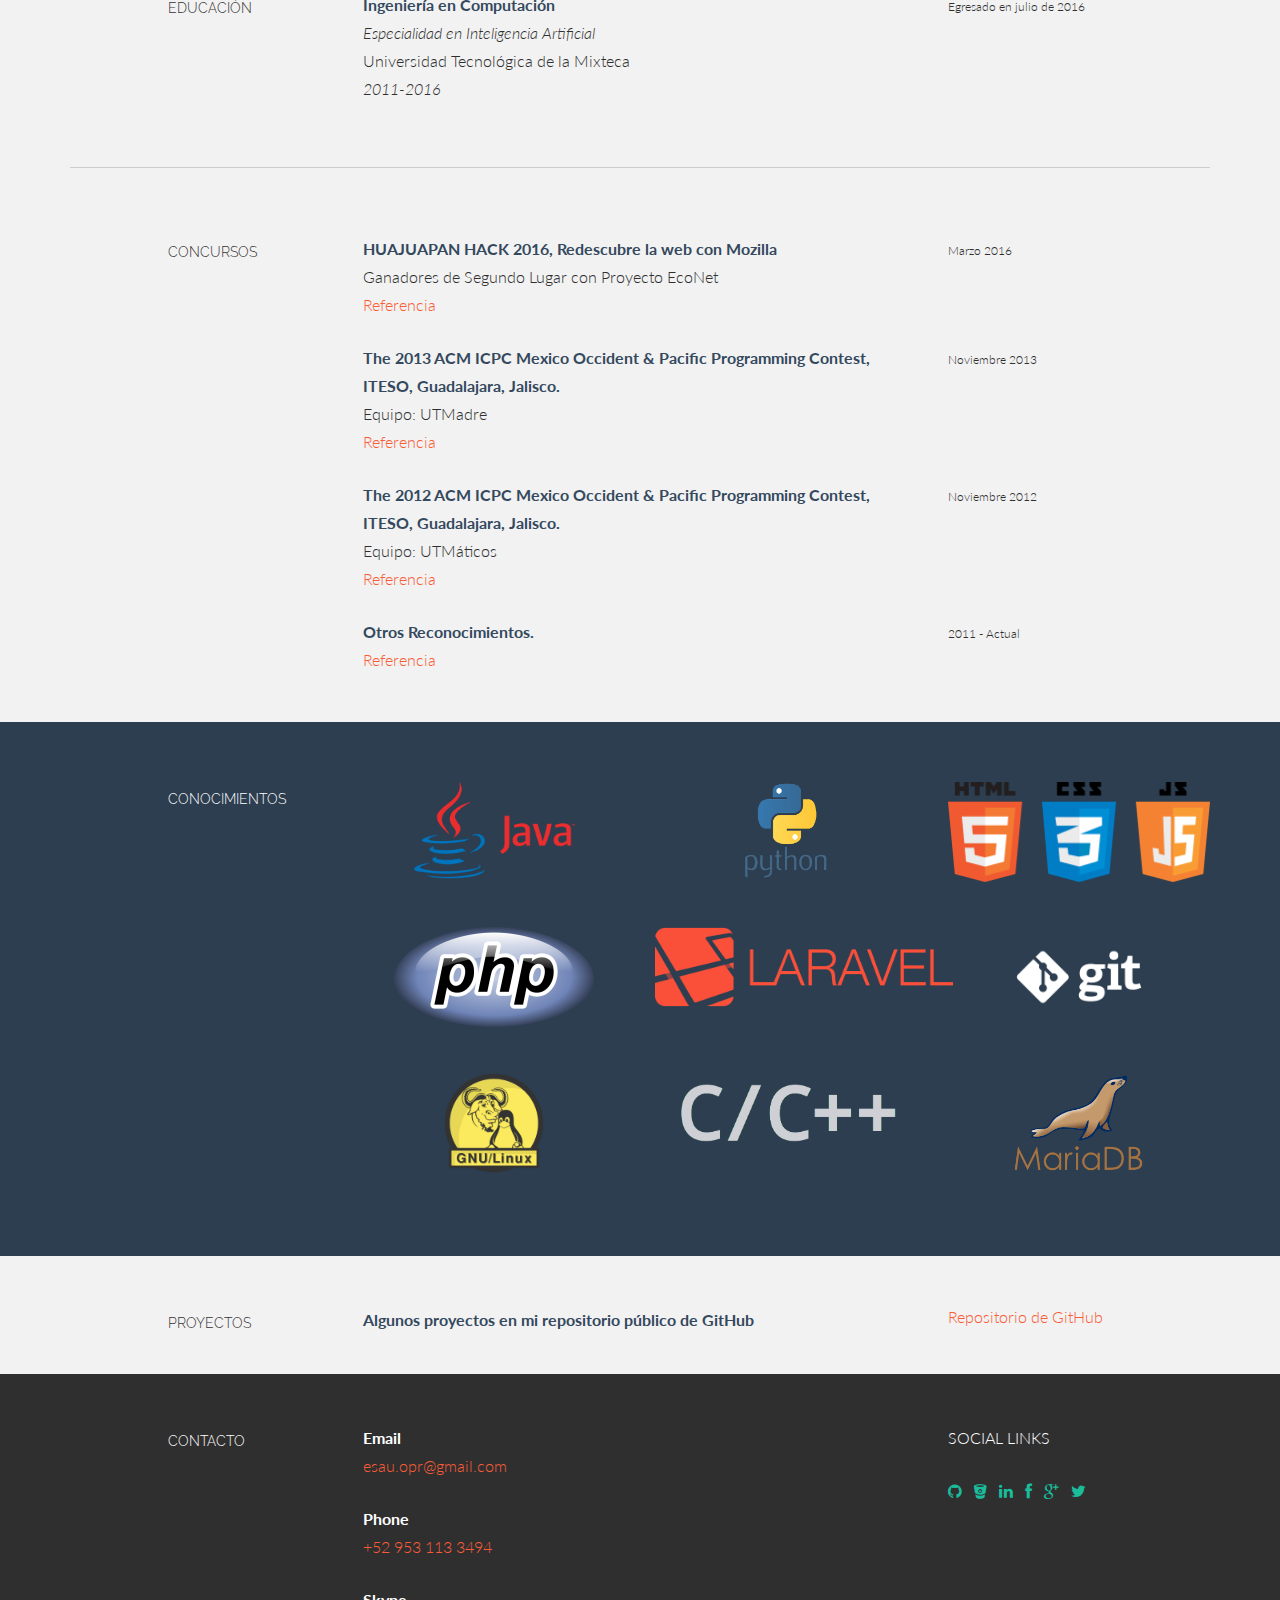
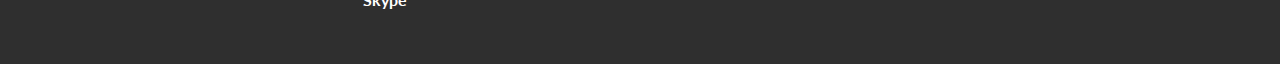
==== commit e7f71b95: "Agregado enlace a Bitbucket" ====
--- a/index.html
+++ b/index.html
@@ -203,7 +203,7 @@
 
 				<div class="col-lg-6 col-lg-offset-3">
 					<p><t>Otros Reconocimientos.</t><br/>
-						<a href="docs/Reconocimientos" target="_blank">Referencia</a>
+						<a href="https://github.com/EsauPR/EsauPR.github.io/tree/master/docs/Reconocimientos" target="_blank">Referencia</a>
 					</p>
 				</div>
 				<div class="col-lg-3">
@@ -310,11 +310,12 @@
 				<div class="col-lg-3">
 					<p>SOCIAL LINKS</p>
 					<p>
+						<a href="https://github.com/EsauPR" target="_blank"><i class="icon-github"></i></a>
+						<a href="https://bitbucket.org/Esau_PR/" target="_blank"><i class="icon-bitbucket"></i></a>
+						<a href="https://www.linkedin.com/in/esauopr" target="_blank"><i class="icon-linkedin"></i></a>
+						<a href="https://www.facebook.com/esau.peralta.5" target="_blank"><i class="icon-facebook"></i></a>
+						<a href="https://plus.google.com/u/0/+Esa%C3%BAPeralta" target="_blank"><i class="icon-google-plus"></i></a>
 						<a href="https://twitter.com/EsauOpr" target="_blank"><i class="icon-twitter"></i></a>
-						<a href="https://github.com/EsauPR" target="_blank"><i class="icon-github"></i></a>
-						<a href="https://www.facebook.com/esau.peralta.5" target="_blank"><i class="icon-facebook"></i></a>
-						<a href="https://www.linkedin.com/in/esauopr" target="_blank"><i class="icon-linkedin"></i></a>
-						<a href="https://plus.google.com/u/0/+Esa%C3%BAPeralta" target="_blank"><i class="icon-google-plus"></i></a>
 					</p>
 				</div>
 			</div><!--/.row -->
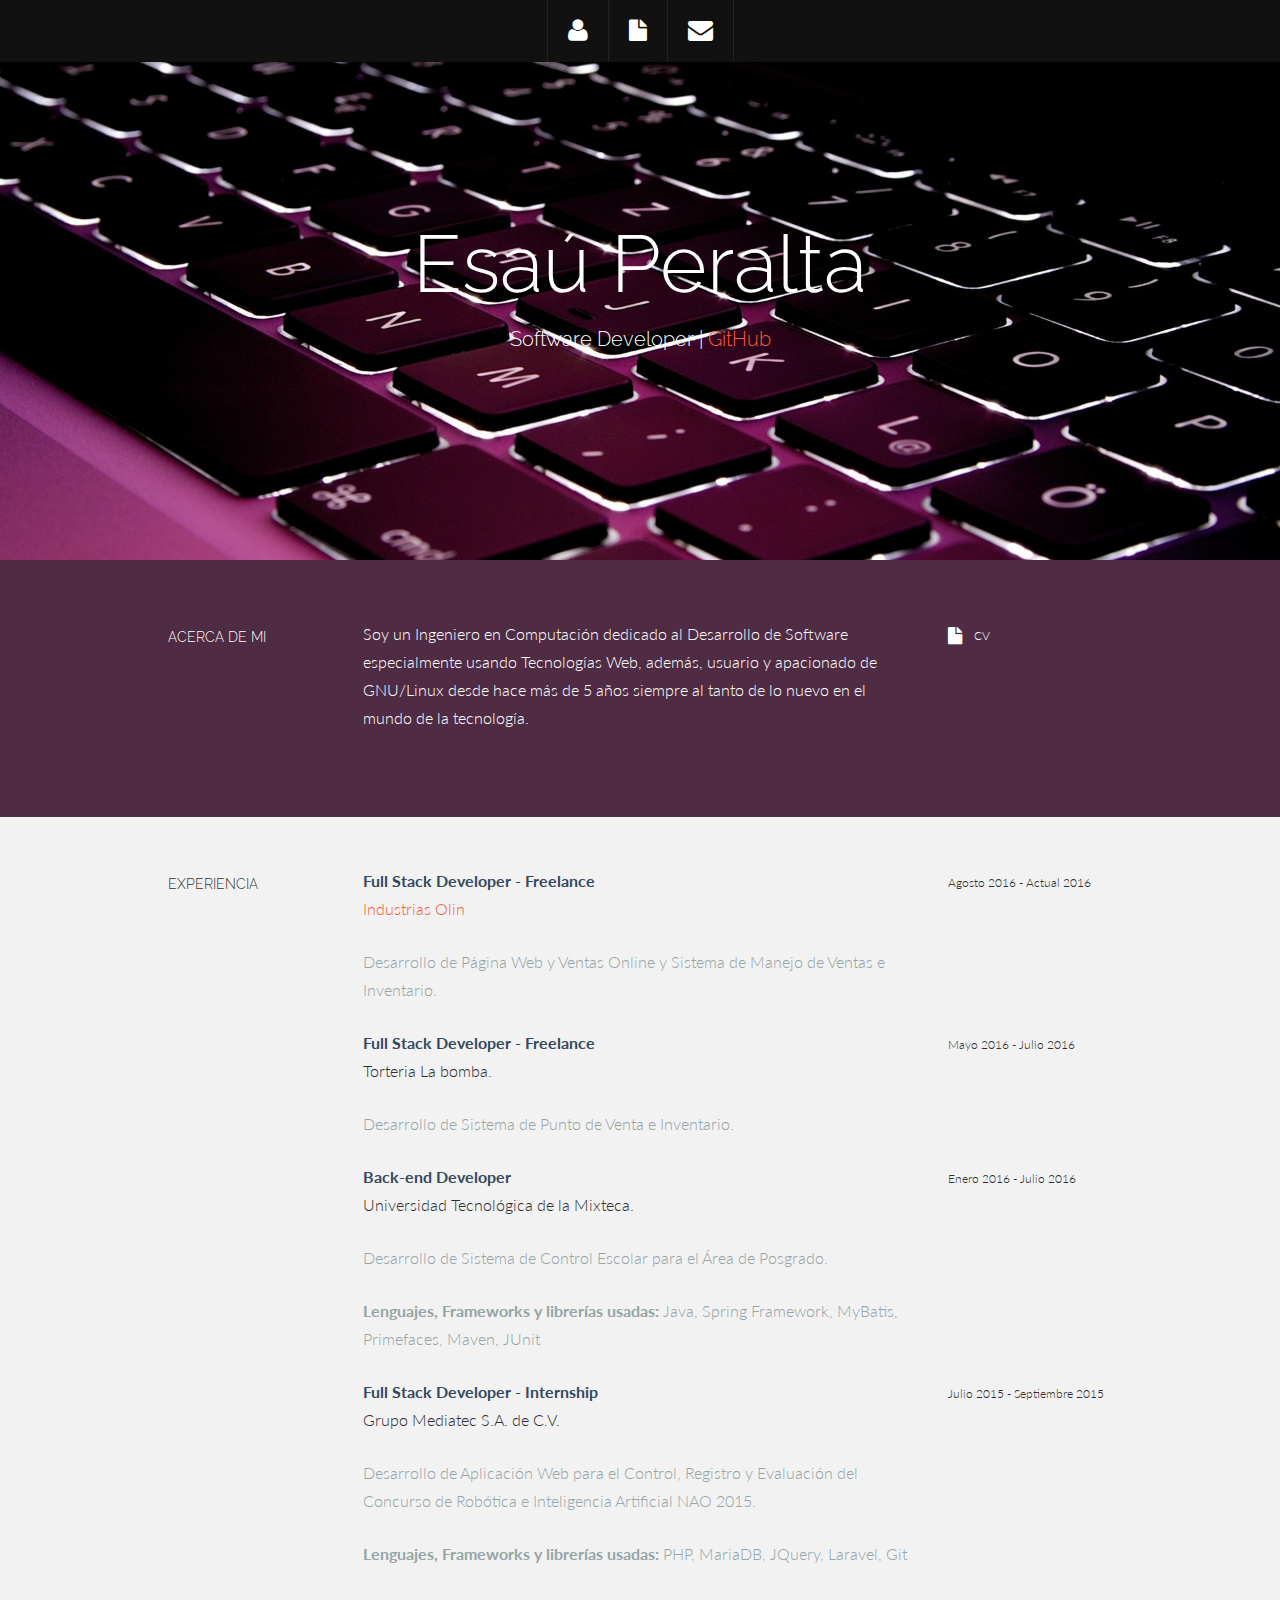
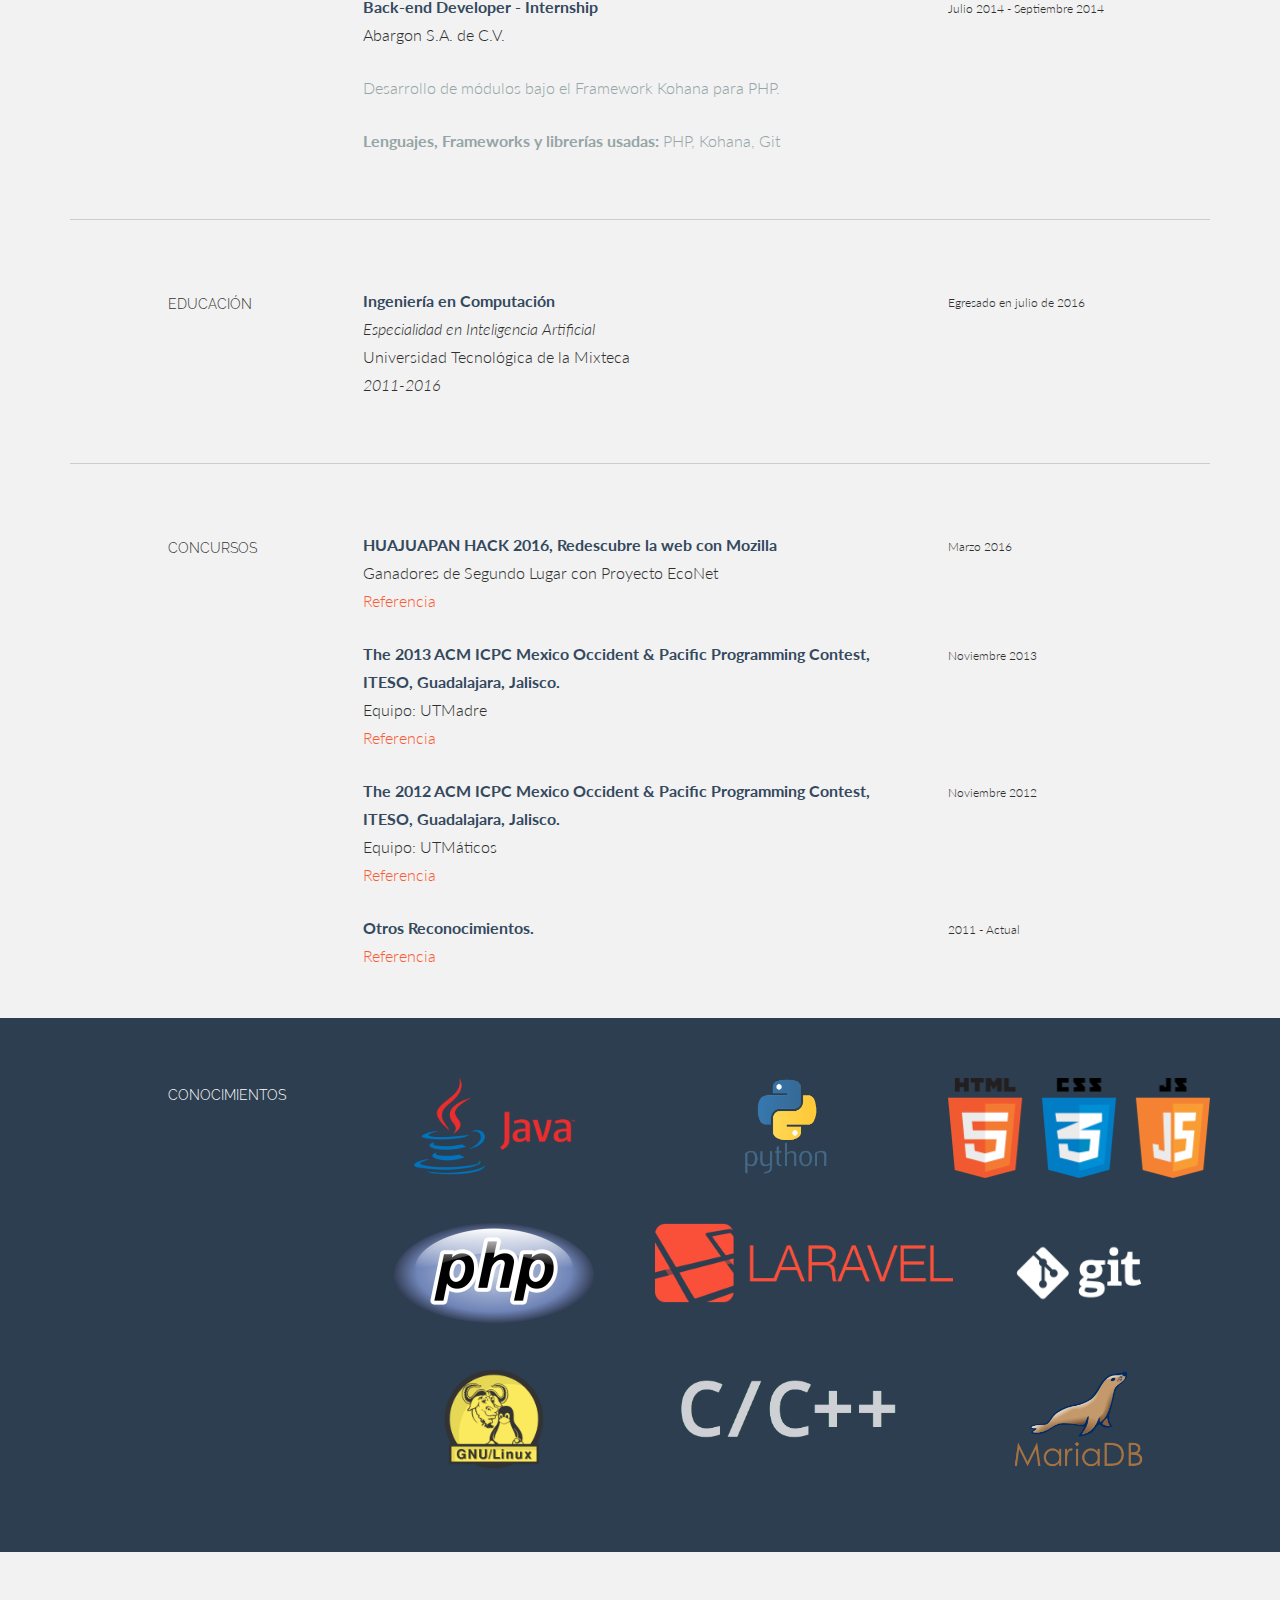
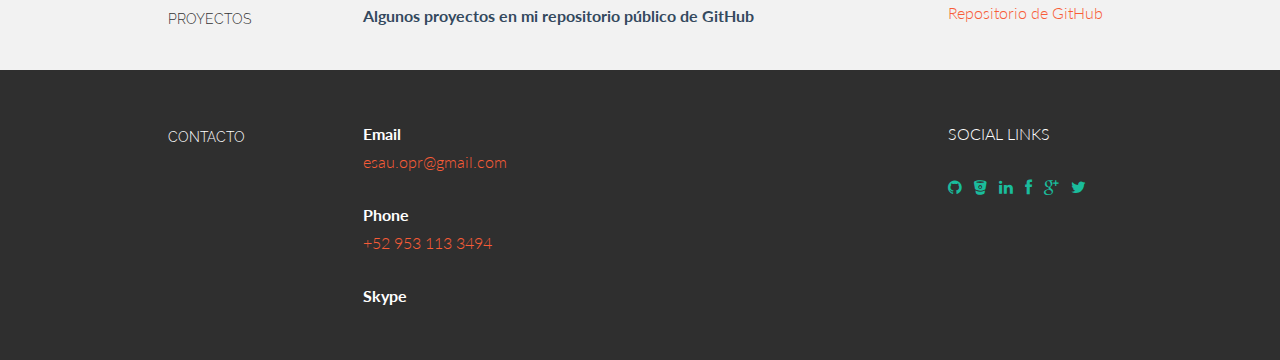
==== commit 06d4296c: "Página Actualizada" ====
--- a/index.html
+++ b/index.html
@@ -96,8 +96,25 @@
 				<div class="col-lg-2 col-lg-offset-1">
 					<h5>EXPERIENCIA</h5>
 				</div>
-
-				<div class="col-lg-6">
+				<div class="col-lg-6">
+					<p><t>Full Stack Developer - Freelance</t><br/>
+						<a href="https://es-la.facebook.com/OLIN.industrias/info?tab=page_info">Industrias Olin</a> <br/>
+					</p>
+					<p><more>Desarrollo de Página Web y Ventas Online y Sistema de Manejo de Ventas e Inventario.</more></p>
+				</div>
+				<div class="col-lg-3">
+					<p><sm>Agosto 2016 - Actual 2016</sm></p>
+				</div>
+				<div class="col-lg-6 col-lg-offset-3">
+					<p><t>Full Stack Developer - Freelance</t><br/>
+						Torteria La bomba. <br/>
+					</p>
+					<p><more>Desarrollo de Sistema de Punto de Venta e Inventario.</more></p>
+				</div>
+				<div class="col-lg-3">
+					<p><sm>Mayo 2016 - Julio 2016</sm></p>
+				</div>
+				<div class="col-lg-6 col-lg-offset-3">
 					<p><t>Back-end Developer</t><br/>
 						Universidad Tecnológica de la Mixteca. <br/>
 					</p>
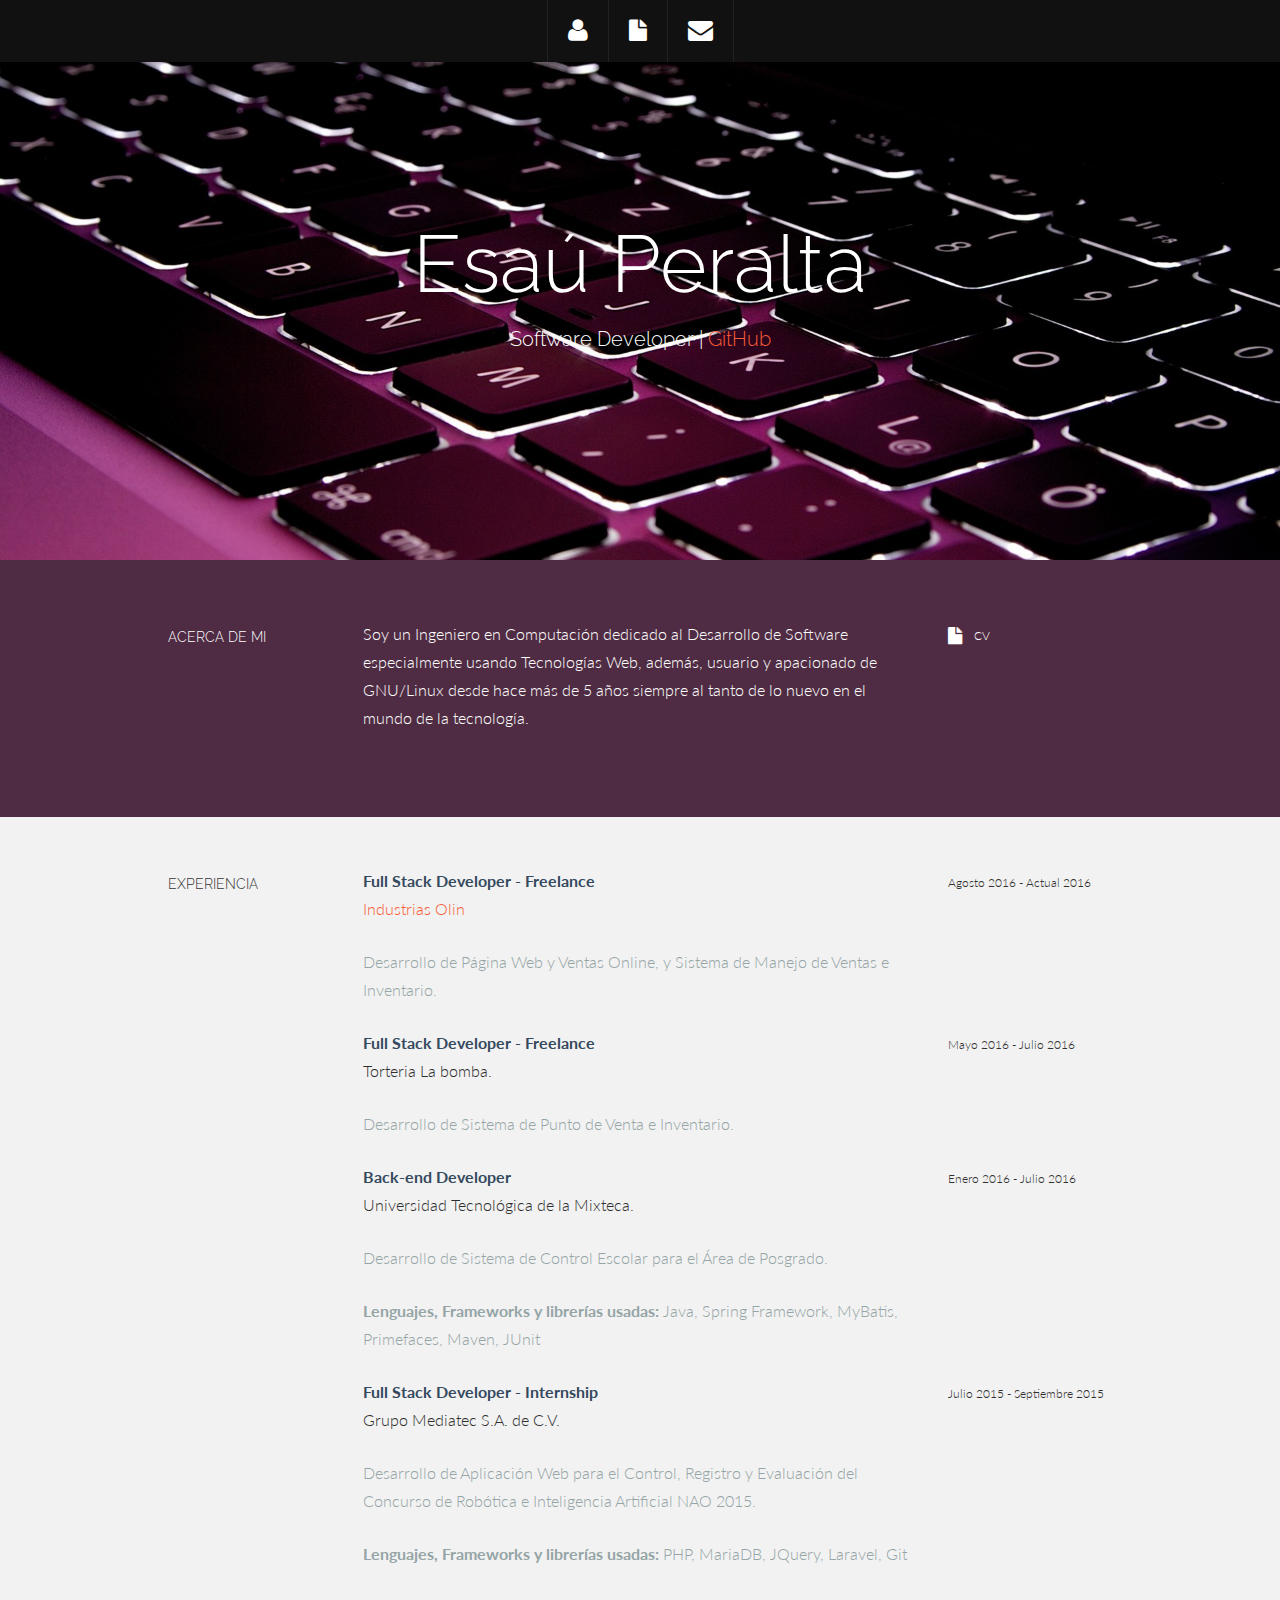
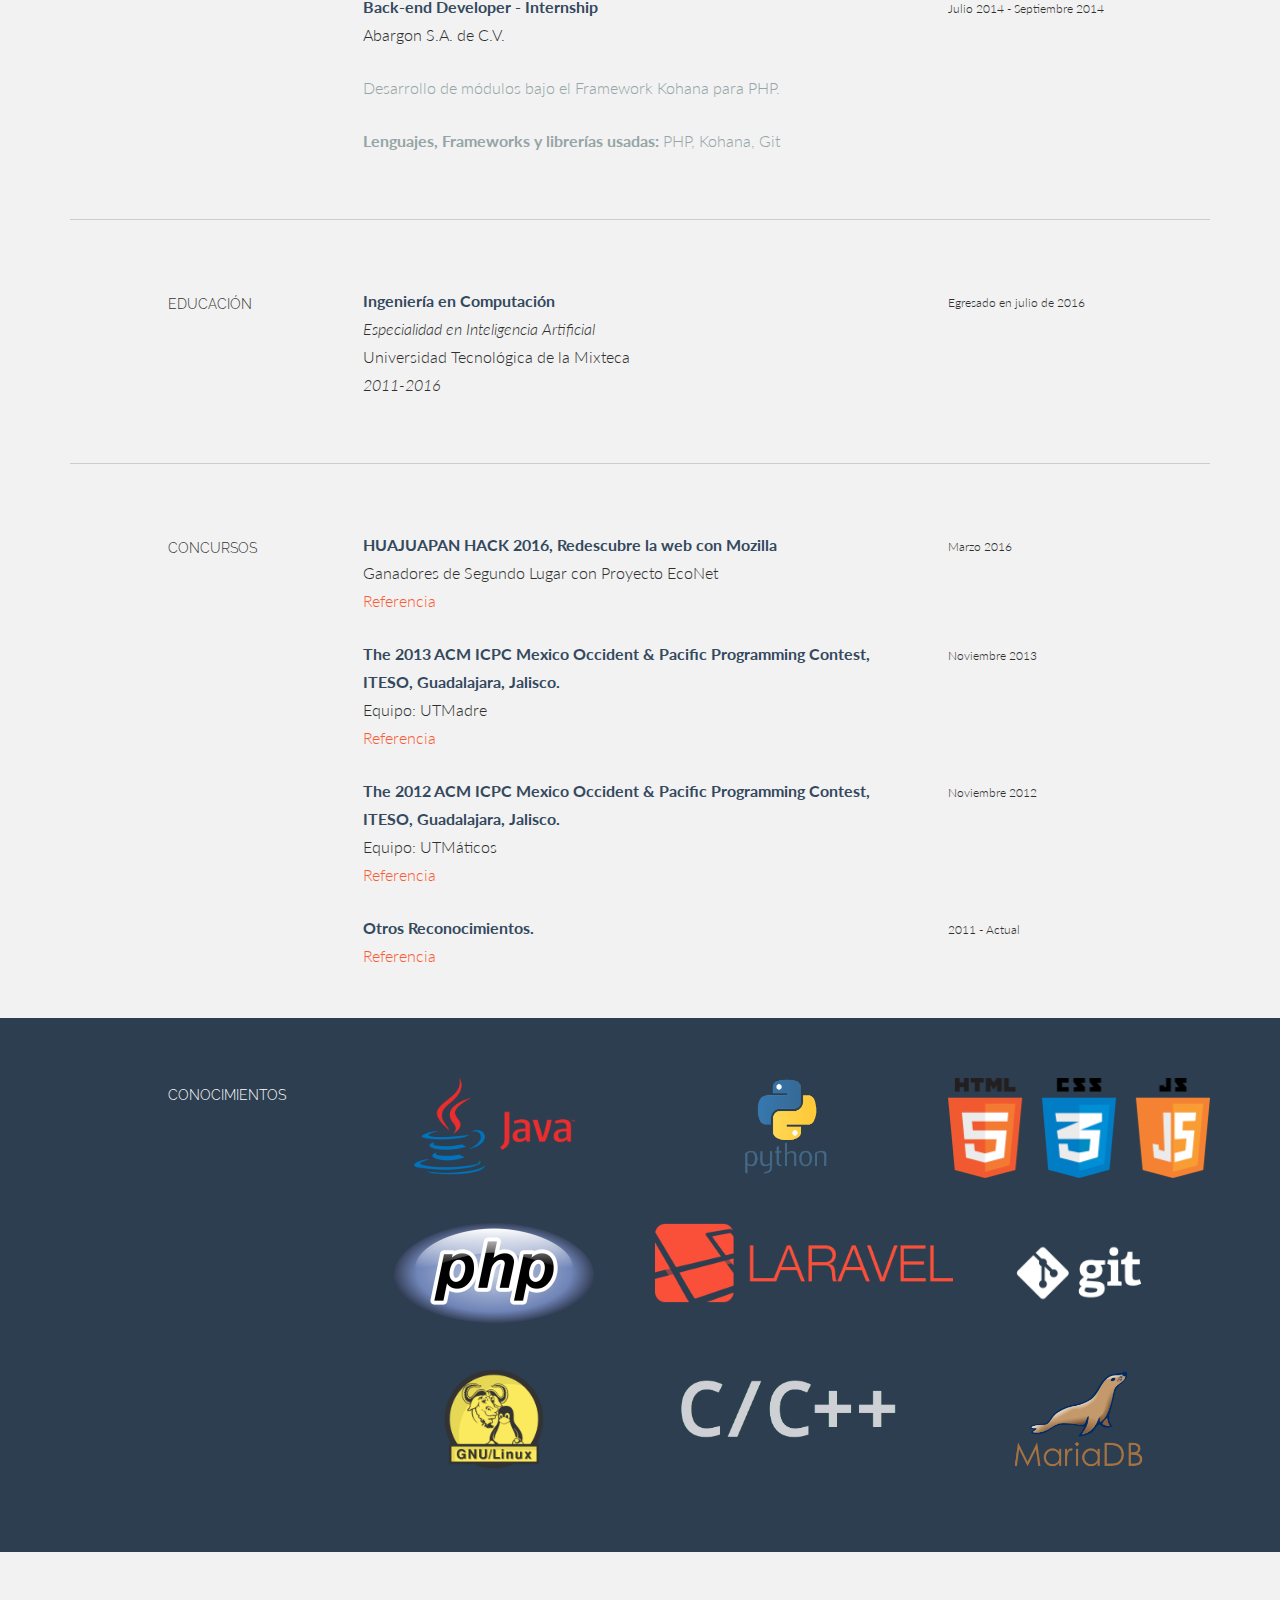
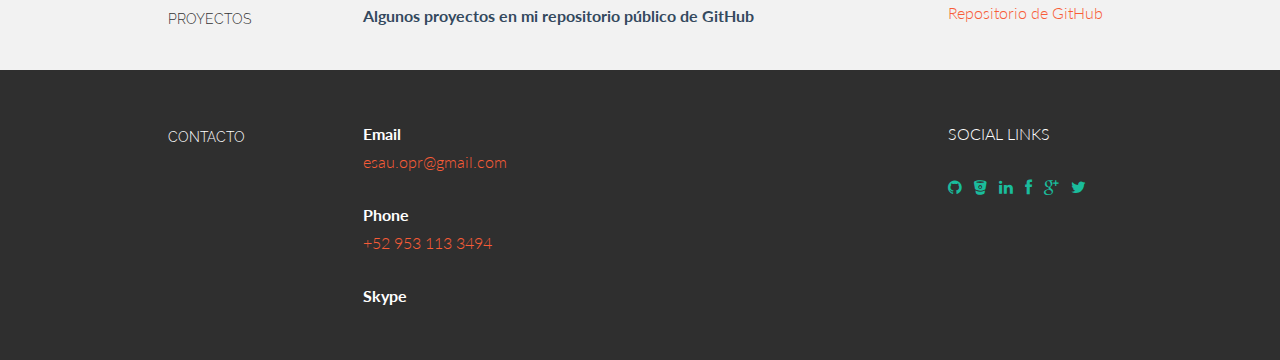
==== commit 08ca5f16: "Página Actualizada" ====
--- a/index.html
+++ b/index.html
@@ -100,7 +100,7 @@
 					<p><t>Full Stack Developer - Freelance</t><br/>
 						<a href="https://es-la.facebook.com/OLIN.industrias/info?tab=page_info">Industrias Olin</a> <br/>
 					</p>
-					<p><more>Desarrollo de Página Web y Ventas Online y Sistema de Manejo de Ventas e Inventario.</more></p>
+					<p><more>Desarrollo de Página Web y Ventas Online, y Sistema de Manejo de Ventas e Inventario.</more></p>
 				</div>
 				<div class="col-lg-3">
 					<p><sm>Agosto 2016 - Actual 2016</sm></p>
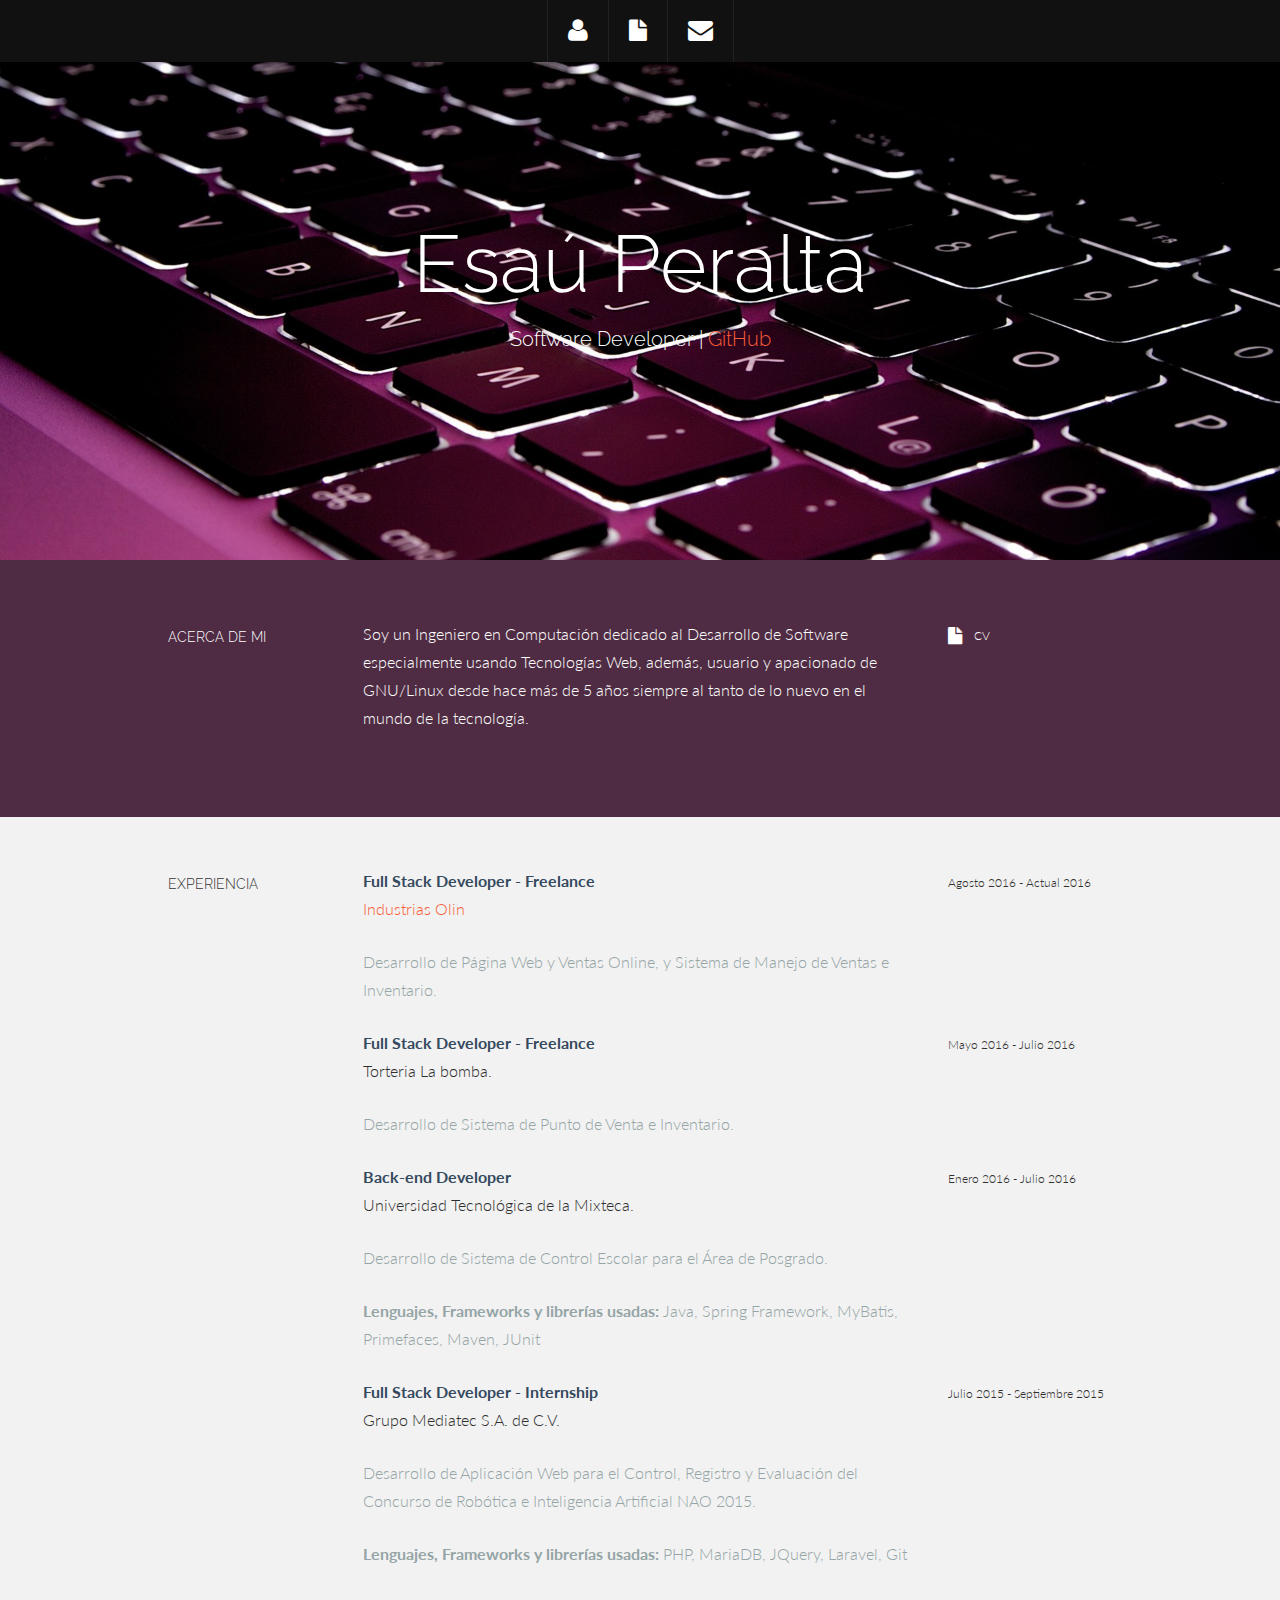
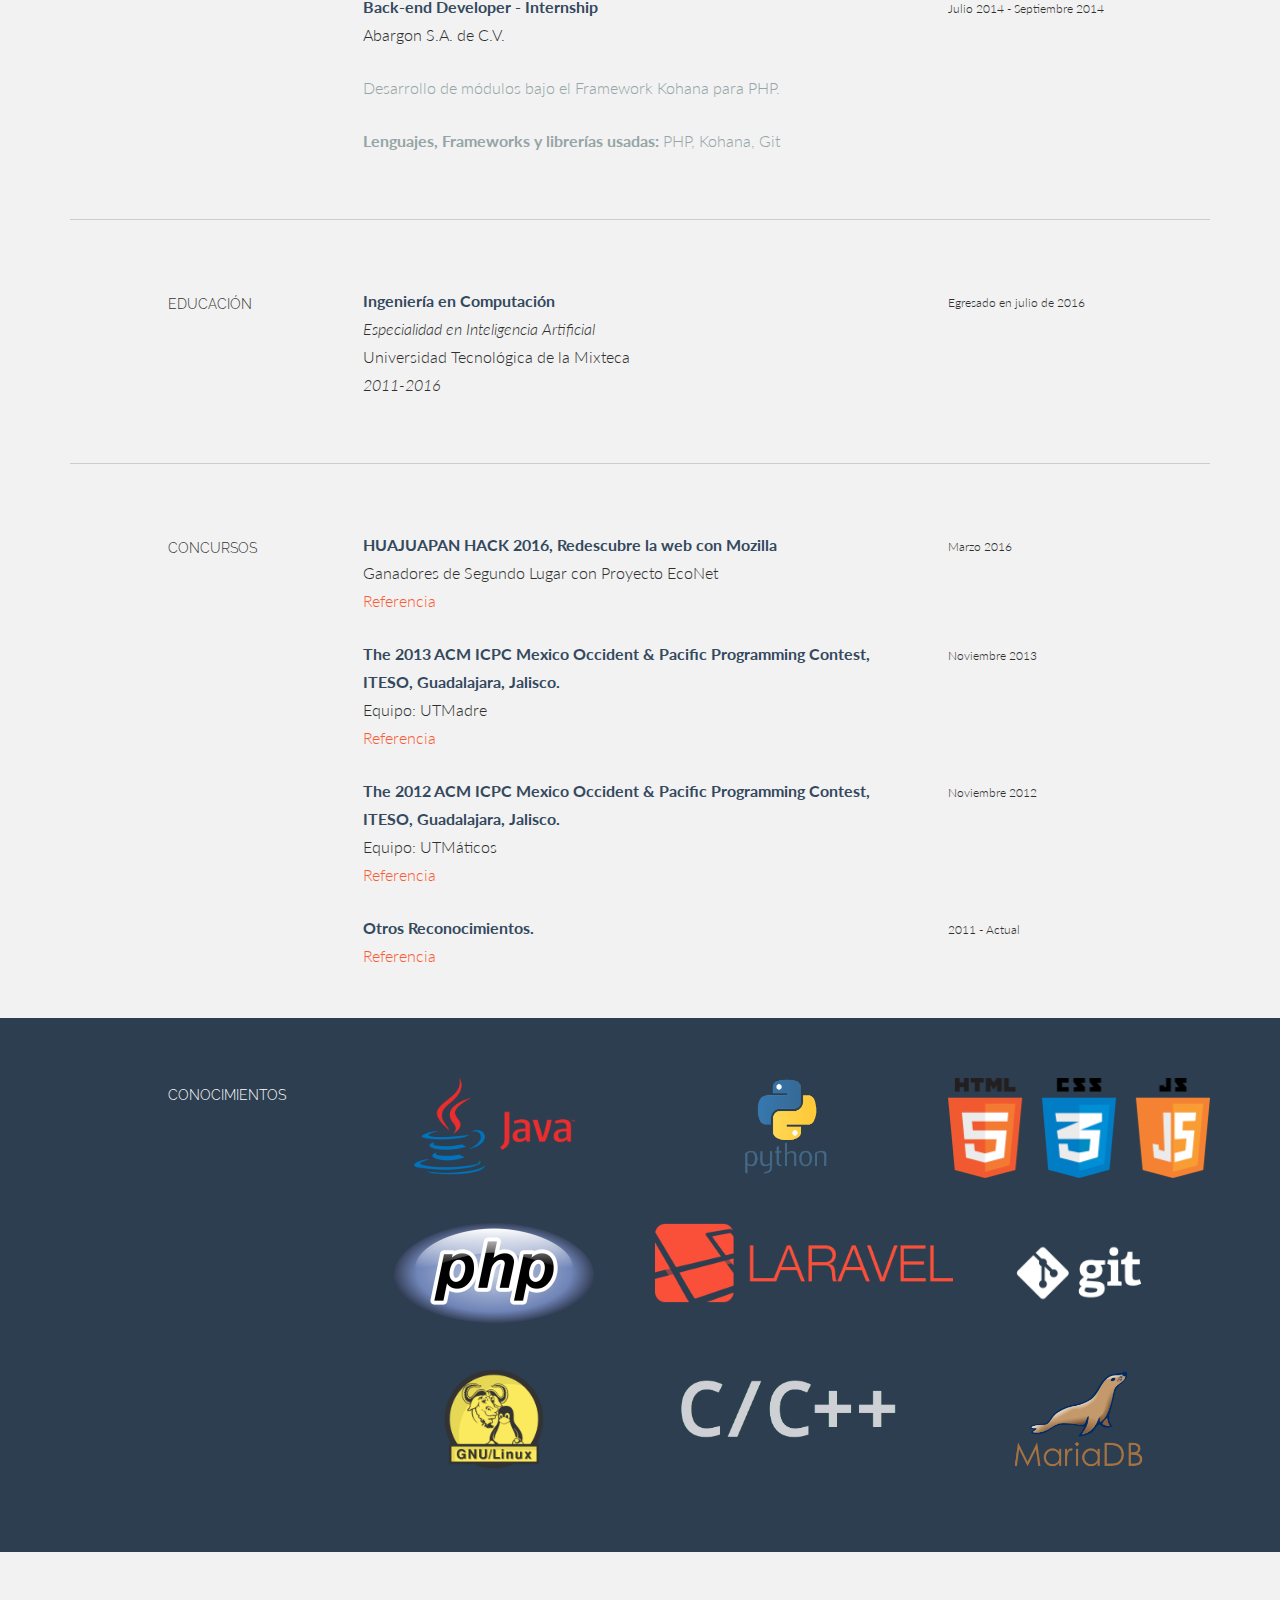
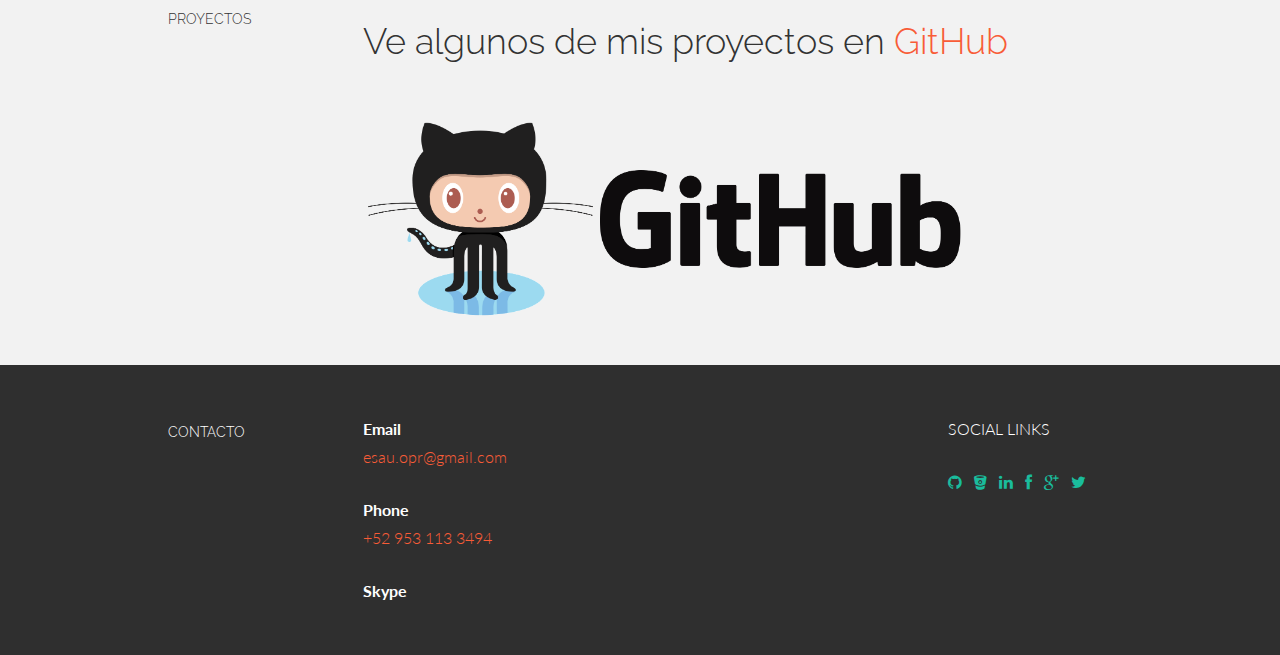
==== commit 3e056b7a: "Actualizada pagina" ====
--- a/index.html
+++ b/index.html
@@ -282,14 +282,15 @@
 			<div class="col-lg-2 col-lg-offset-1">
 				<h5>PROYECTOS</h5>
 			</div>
-			<div class="col-lg-6">
-				<p><t>Algunos proyectos en mi repositorio público de GitHub</t><br/>
+			<div class="col-lg-9">
+				<h1>Ve algunos de mis proyectos en <a href="https://github.com/EsauPR" target="_blank">GitHub</a></h1> <br/>
 				</p>
 			</div>
-			<div class="col-lg-3">
-				<a href="https://github.com/EsauPR" target="_blank">Repositorio de GitHub</a>
+			<div class="col-lg-6 col-lg-offset-3 centered">
+				<a href="https://github.com/EsauPR" target="_blank">
+					<img height="200px" src="assets/img/logos/github-logo.png"/>
+				</a><br/><br/><br/>
 			</div>
-			<br/><br/><br/>
 		</div>
 	</div>
 	
